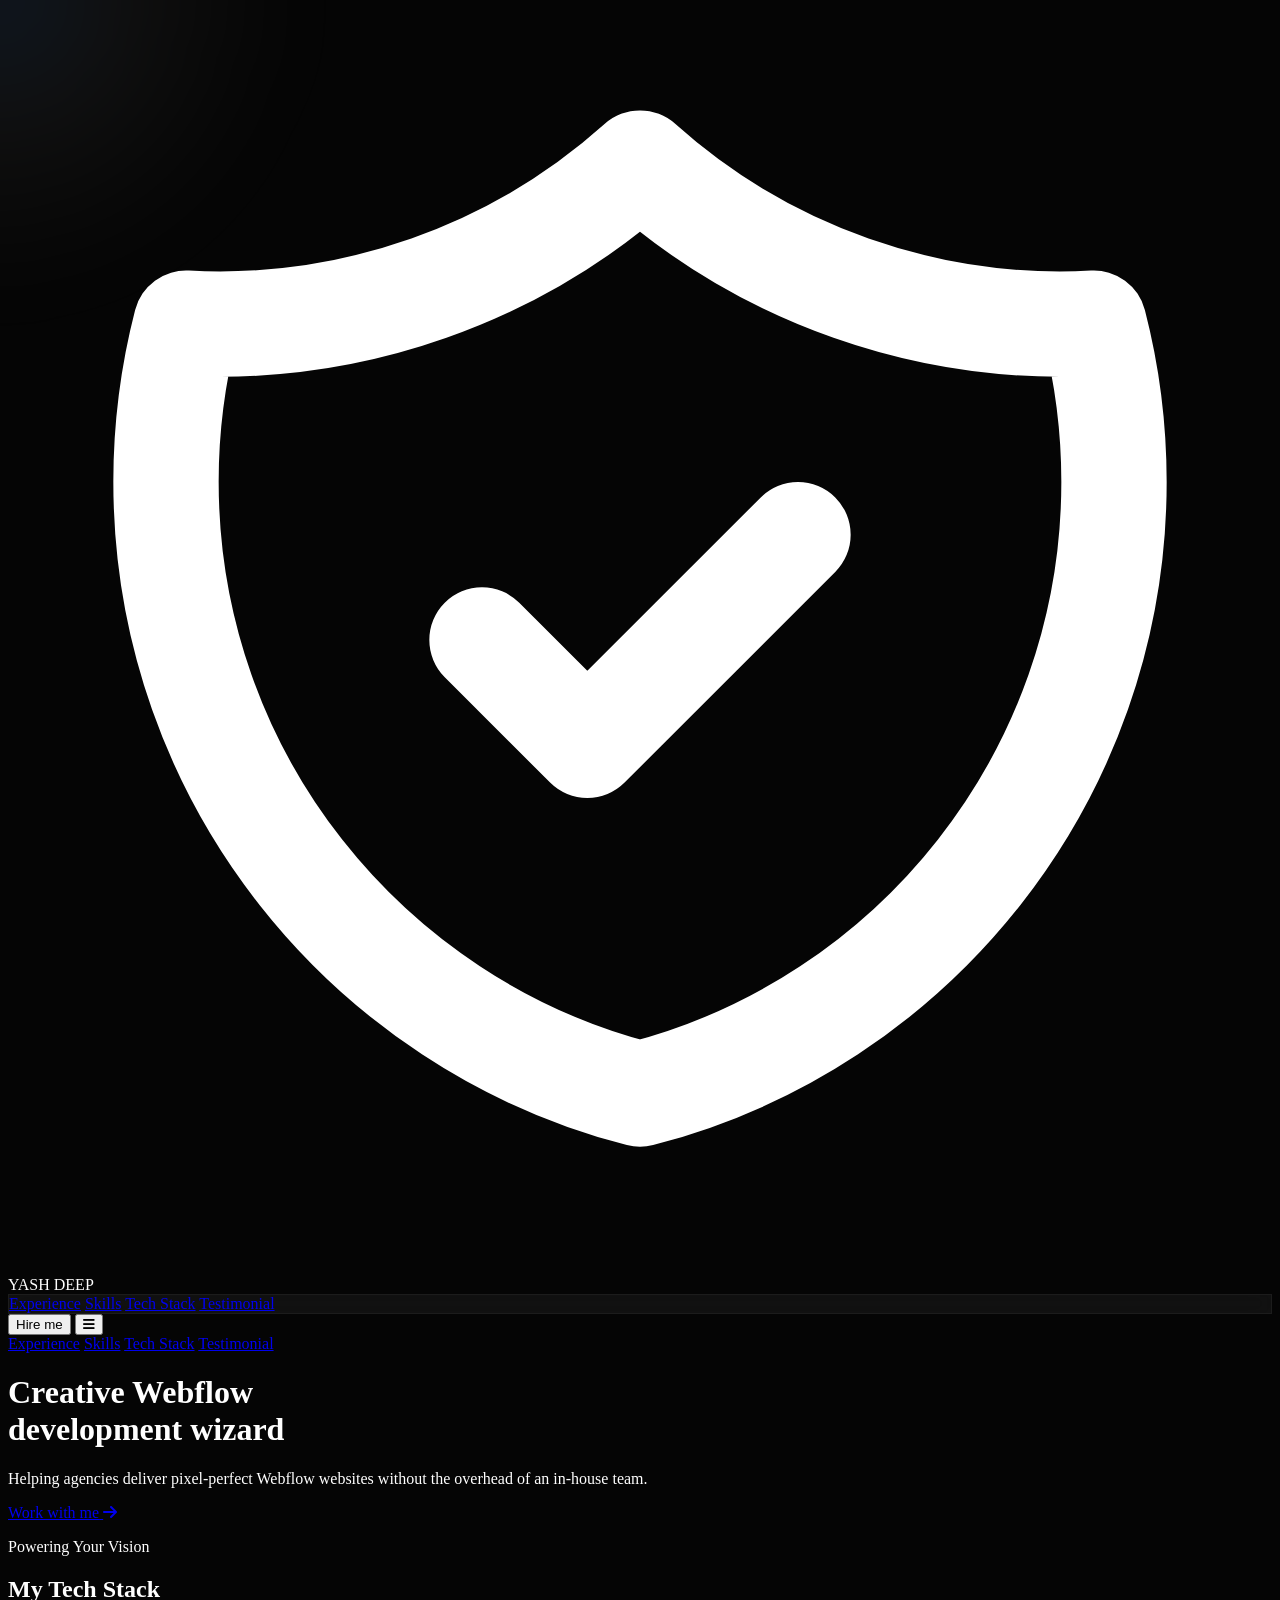
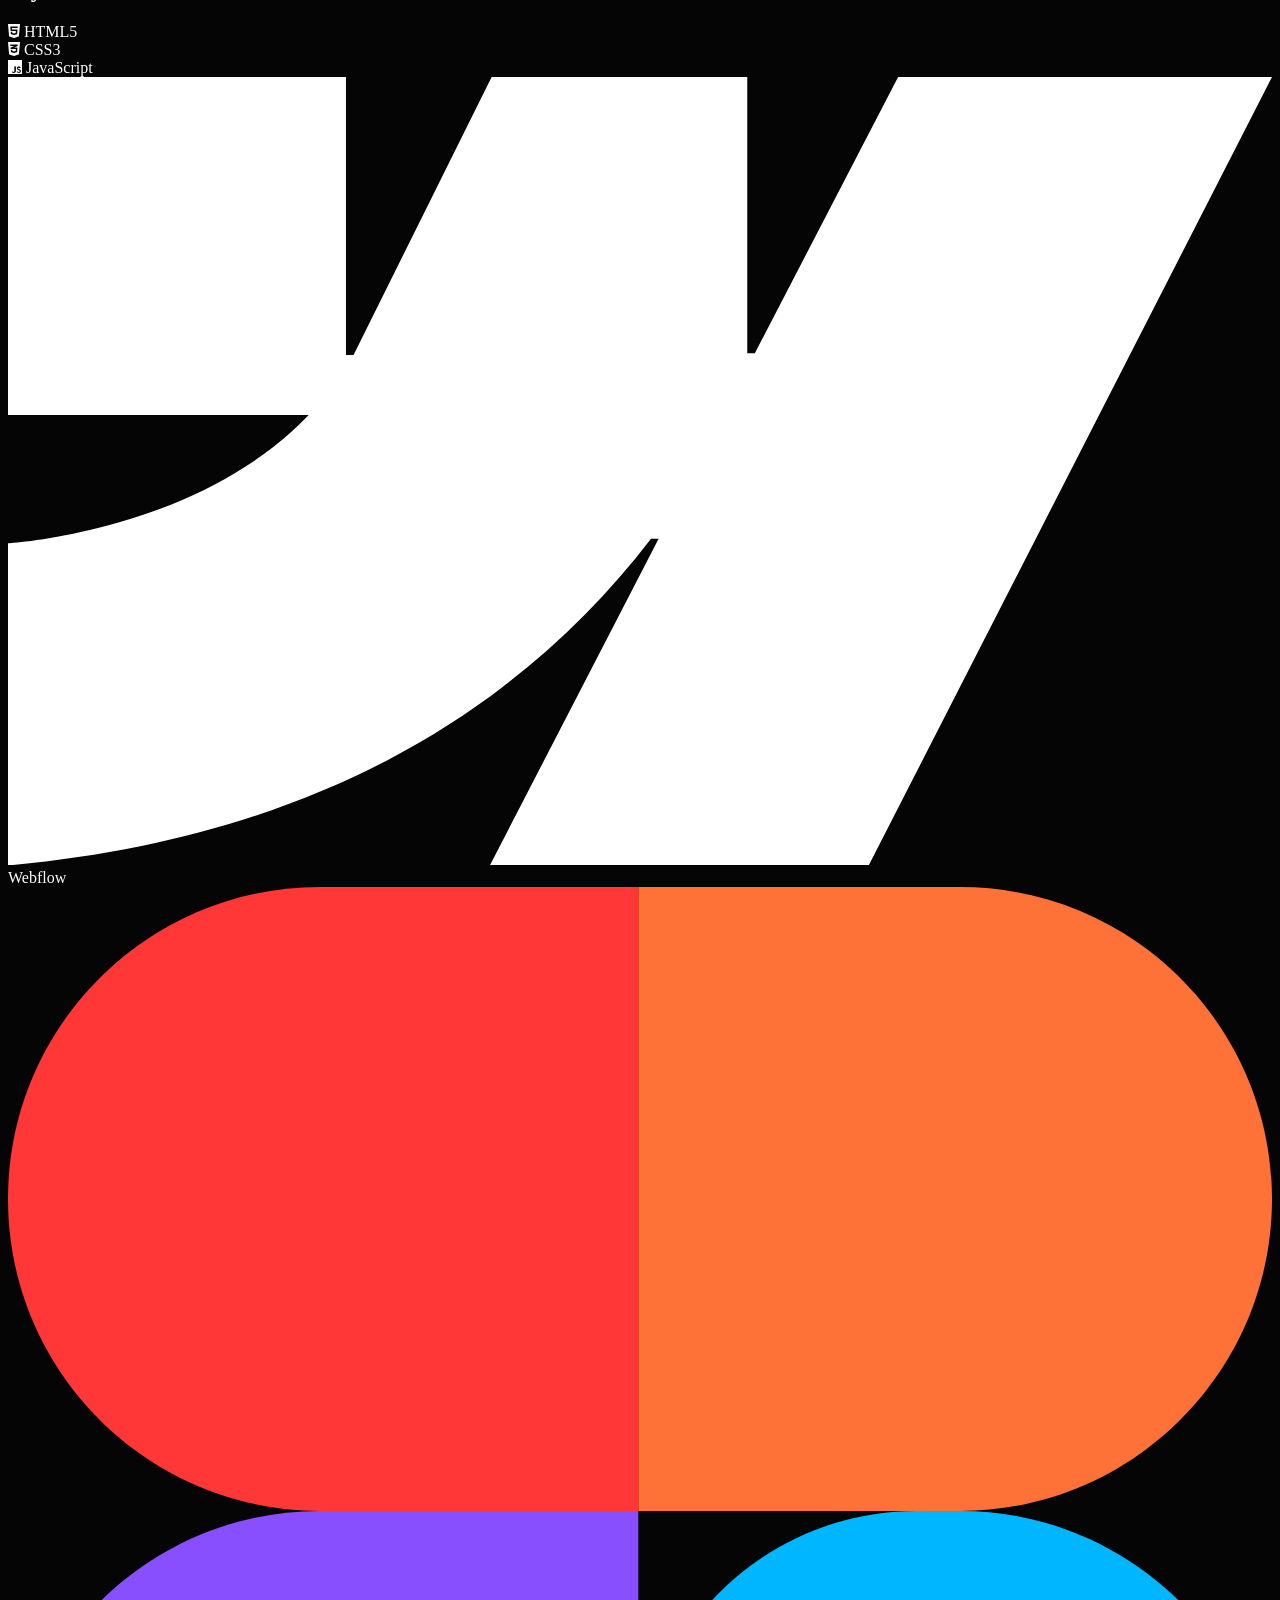
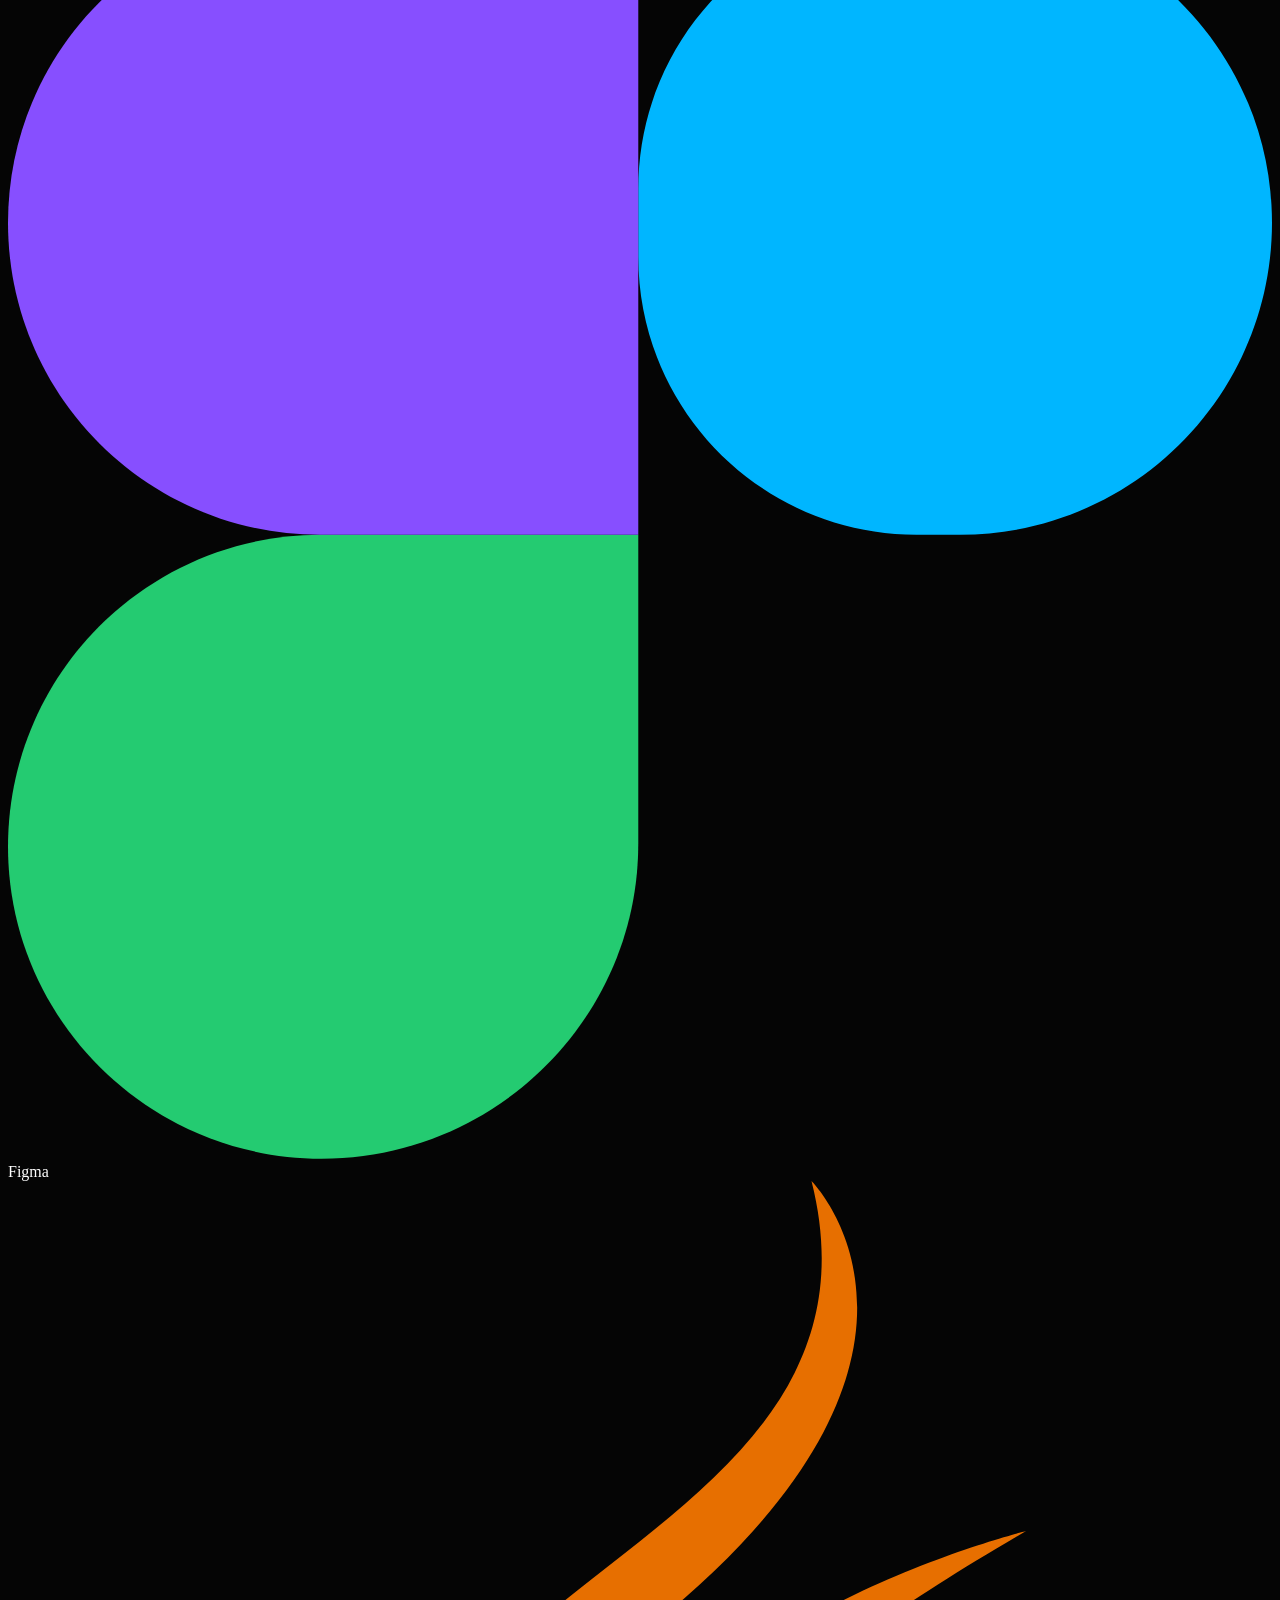
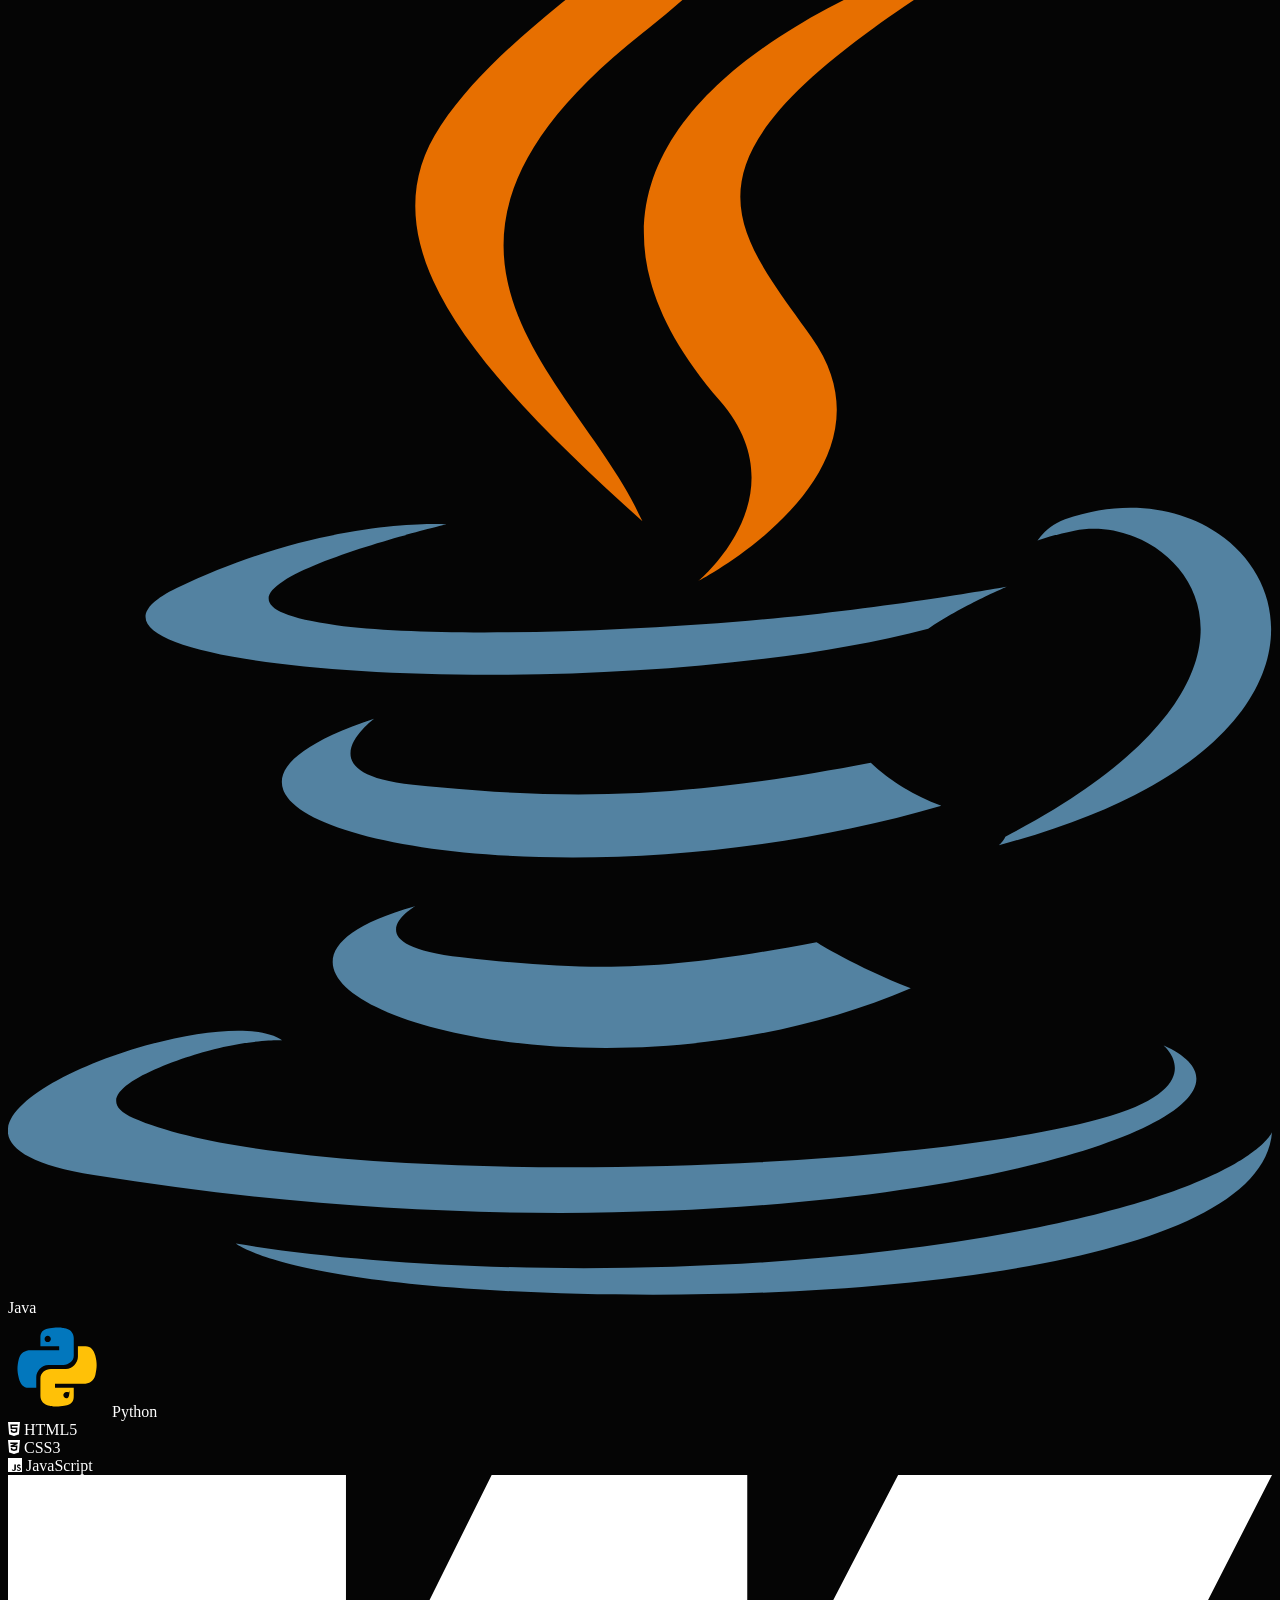
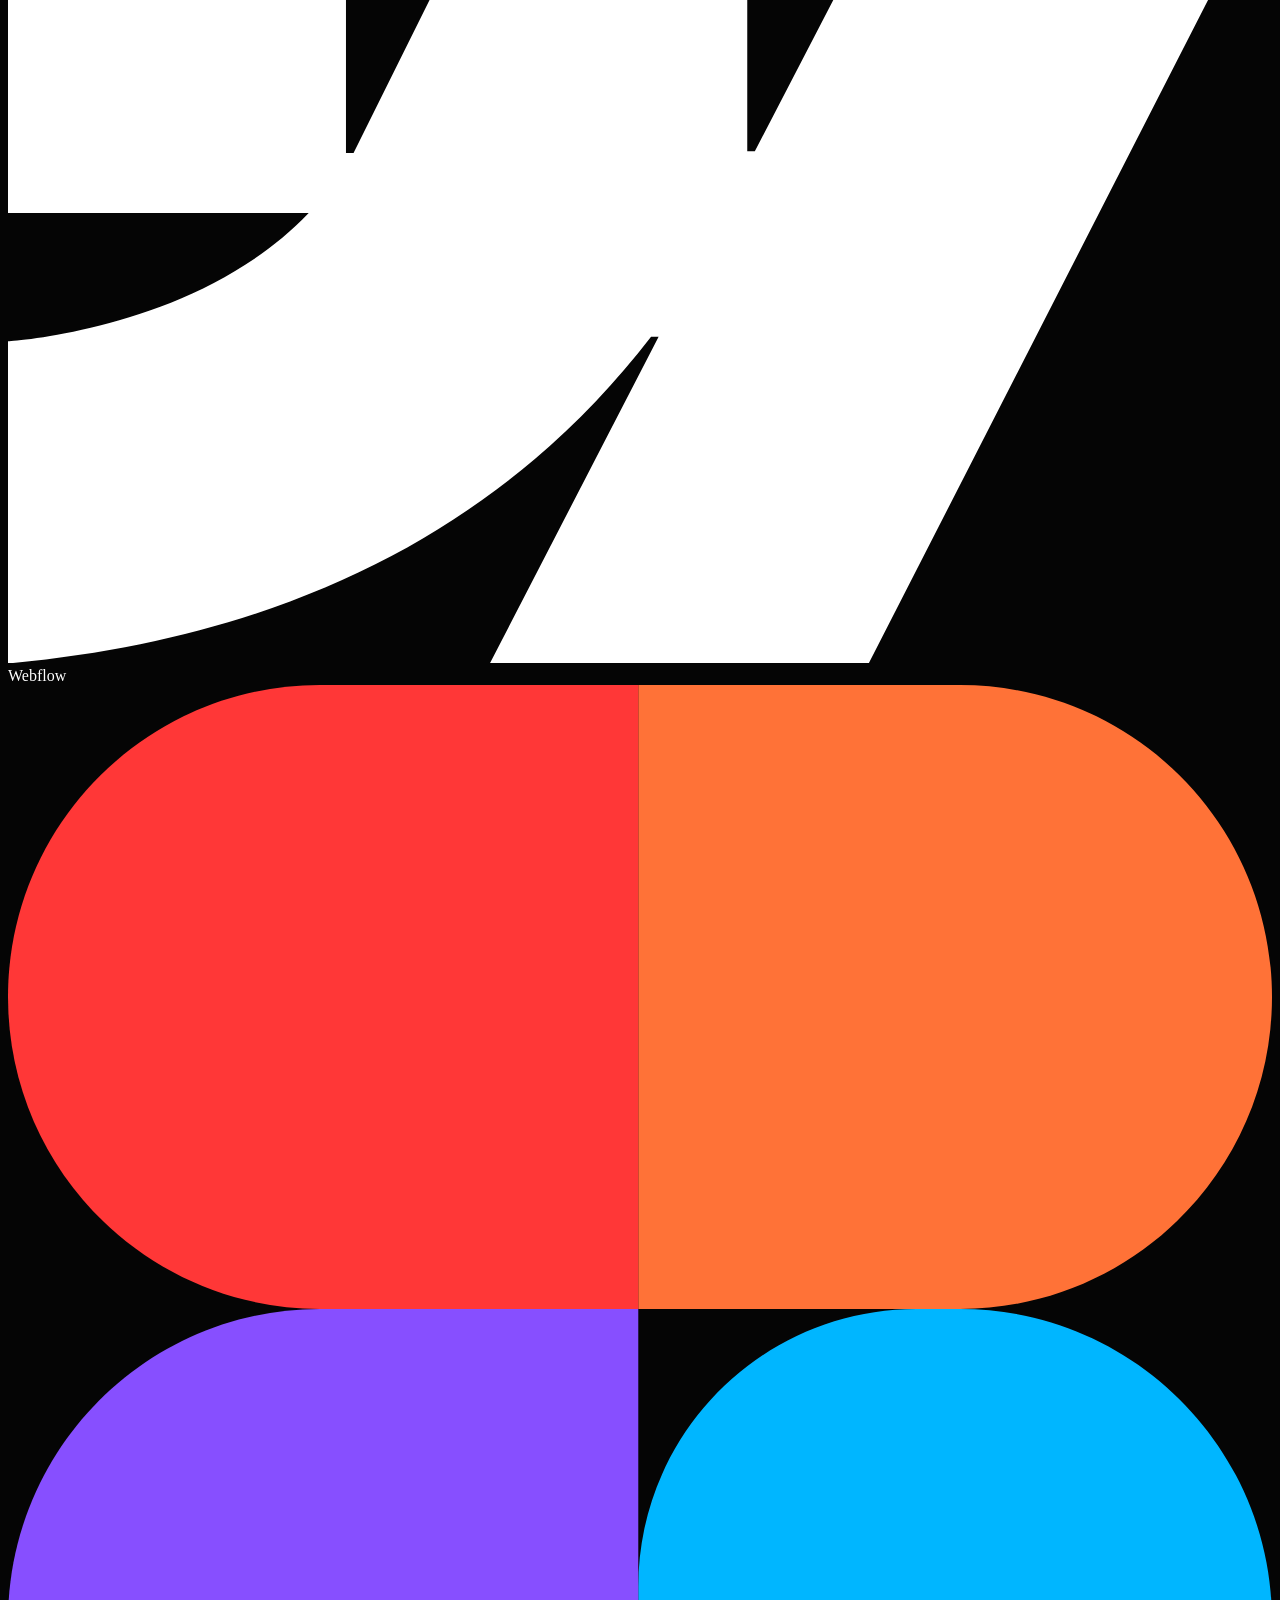
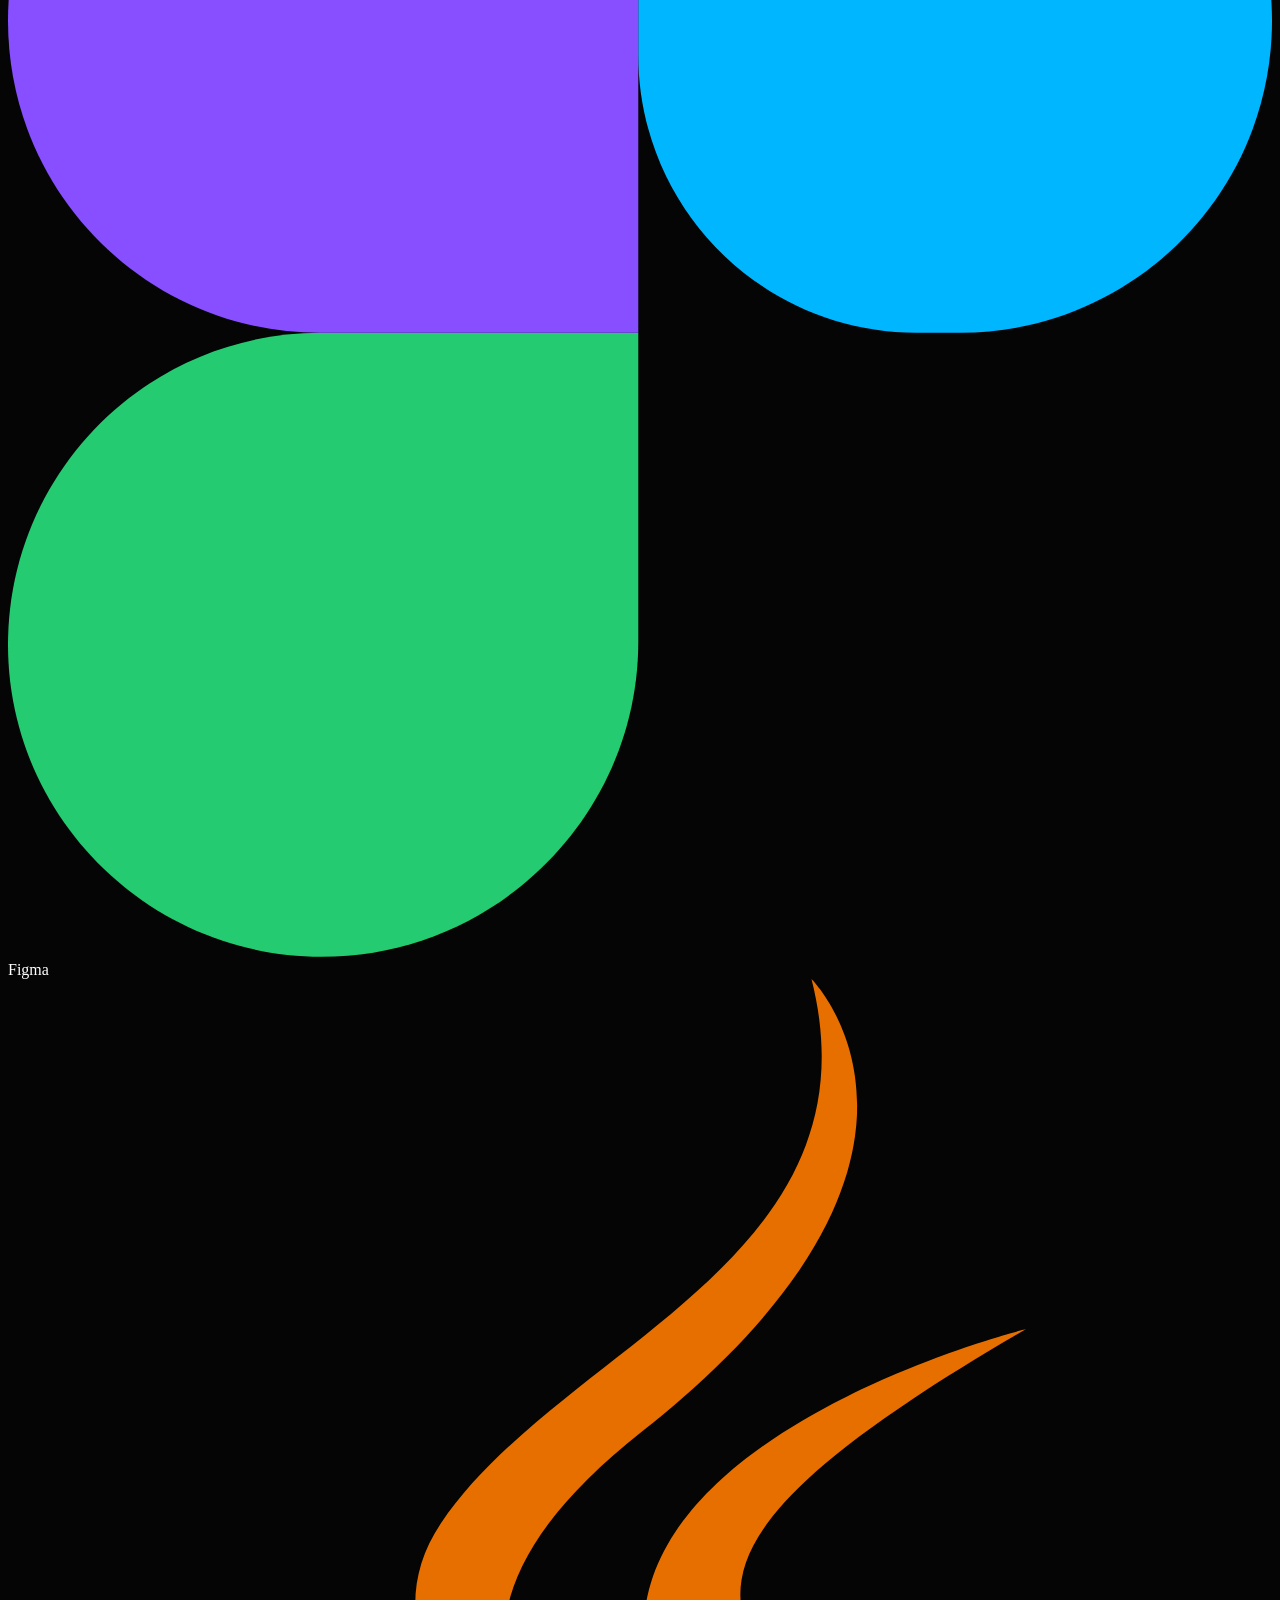
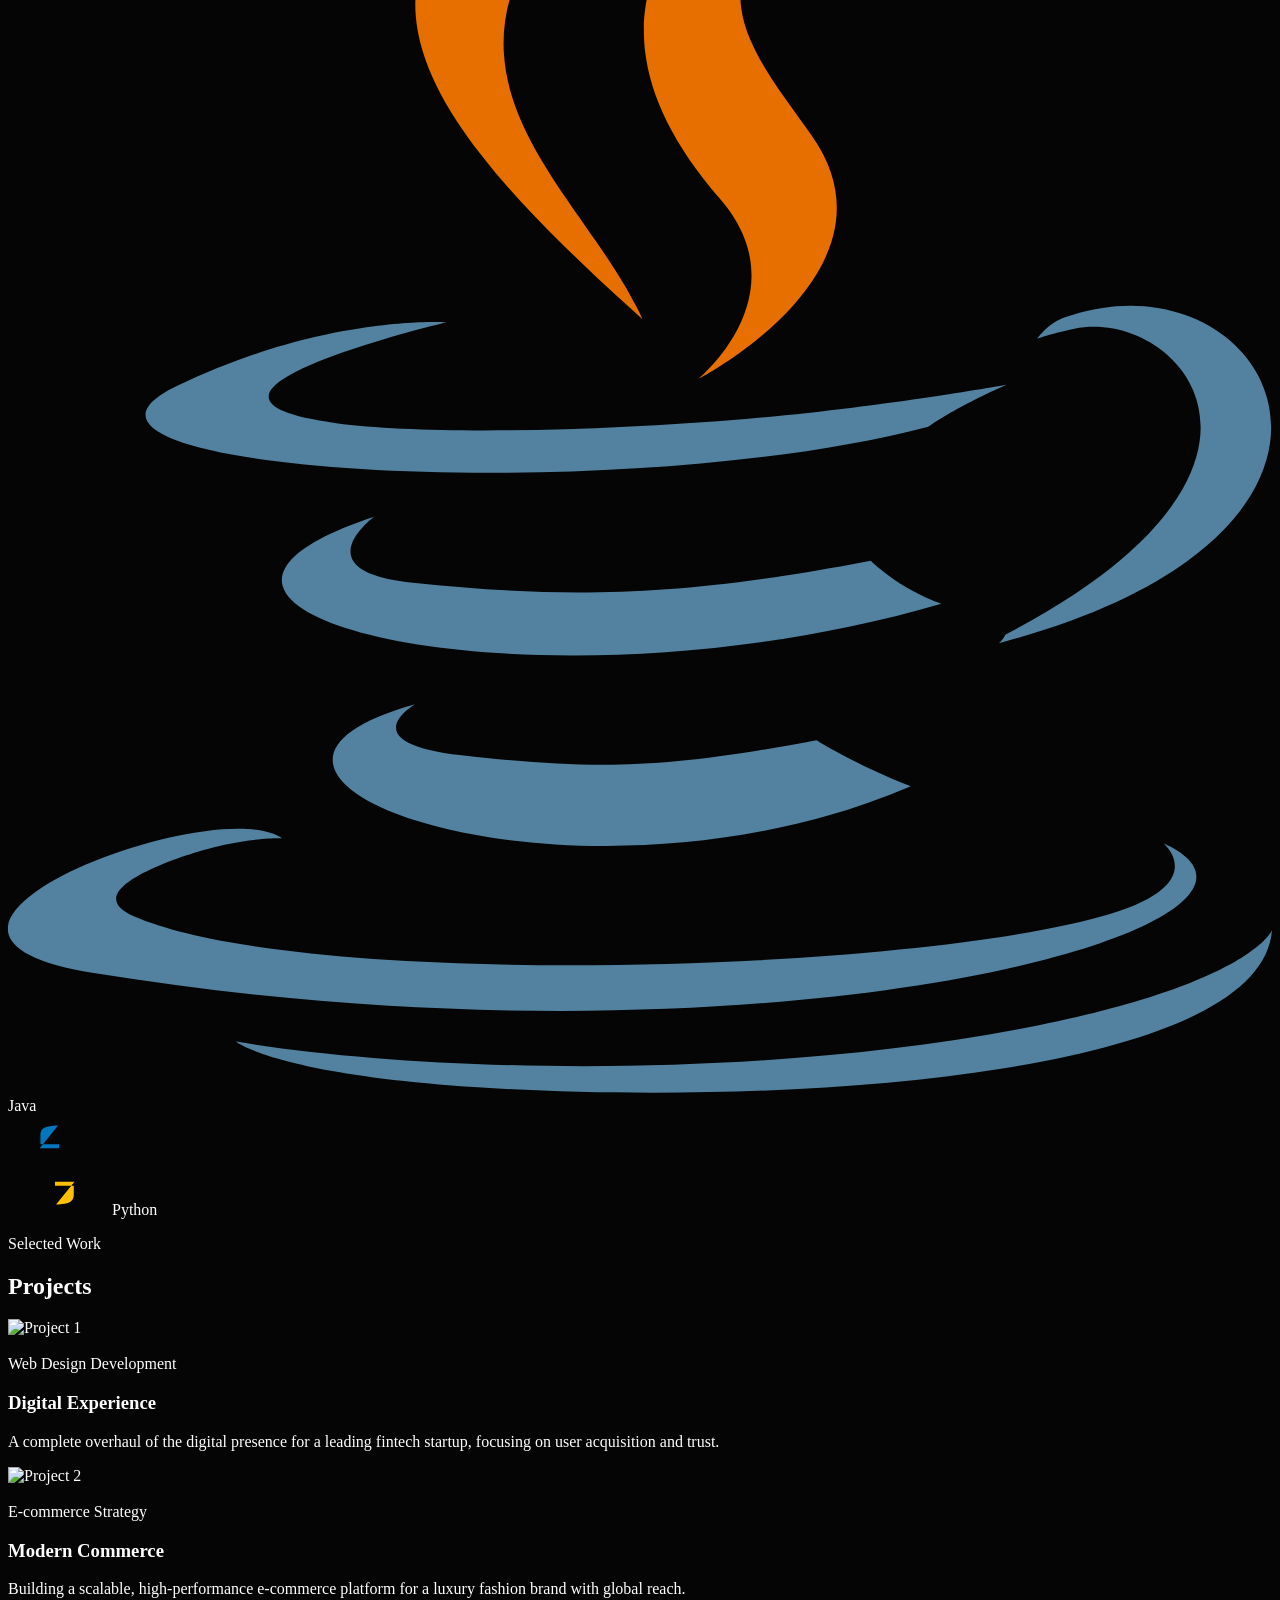
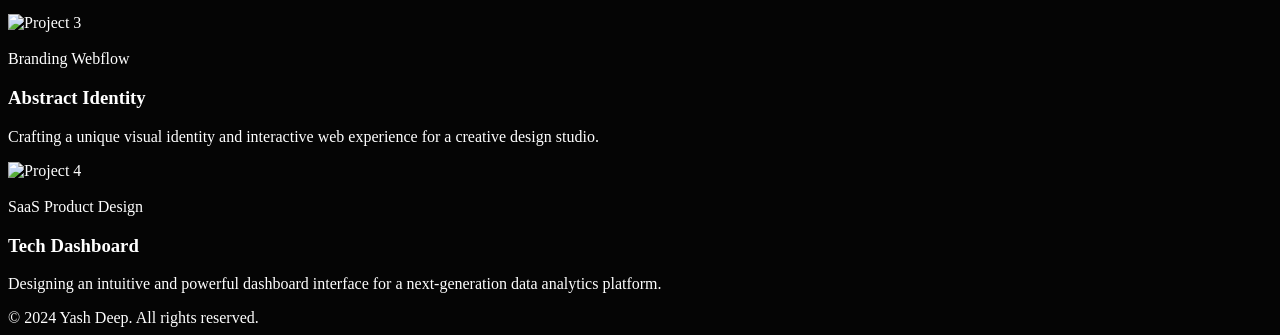
==== index2.html @ 282e8dea "styling" ====
<!DOCTYPE html>
<html lang="en">
<head>
    <meta charset="UTF-8">
    <meta name="viewport" content="width=device-width, initial-scale=1.0">
    <title>YASH DEEP - Portfolio</title>
    
    <!-- Google Fonts: Inter -->
    <link rel="preconnect" href="https://fonts.googleapis.com">
    <link rel="preconnect" href="https://fonts.gstatic.com" crossorigin>
    <link href="https://fonts.googleapis.com/css2?family=Inter:wght@300;400;500;600;700;800&display=swap" rel="stylesheet">
    
    <!-- Font Awesome for Icons -->
    <link rel="stylesheet" href="https://cdnjs.cloudflare.com/ajax/libs/font-awesome/6.4.0/css/all.min.css">

    <!-- Tailwind CSS -->
    <script src="https://cdn.tailwindcss.com"></script>

    <!-- Custom Config for specific colors -->
    <script>
        tailwind.config = {
            theme: {
                extend: {
                    fontFamily: {
                        sans: ['Inter', 'sans-serif'],
                    },
                    colors: {
                        bg: '#050505',
                        surface: '#111111', 
                        surfaceHover: '#1a1a1a',
                        accent: '#3e8bf3', 
                        textMain: '#ffffff',
                        textMuted: '#9ca3af',
                    },
                    animation: {
                        'fade-in-up': 'fadeInUp 0.8s ease-out forwards',
                        'spin-slow': 'spin 3s linear infinite',
                        'clock-spin': 'spin 10s linear infinite',
                        'scroll': 'scroll 20s linear infinite',
                    },
                    keyframes: {
                        fadeInUp: {
                            '0%': { opacity: '0', transform: 'translateY(20px)' },
                            '100%': { opacity: '1', transform: 'translateY(0)' },
                        },
                        scroll: {
                            '0%': { transform: 'translateX(0)' },
                            '100%': { transform: 'translateX(-50%)' },
                        }
                    }
                }
            }
        }
    </script>

    <style>
        body {
            background-color: #050505;
            color: white;
            overflow-x: hidden;
        }
        
        .nav-pill {
            background-color: rgba(20, 20, 20, 0.8);
            backdrop-filter: blur(10px);
            border: 1px solid rgba(255, 255, 255, 0.05);
        }

        #cursor-glow {
            position: fixed;
            top: 0;
            left: 0;
            width: 600px;
            height: 600px;
            background: radial-gradient(circle, rgba(62, 139, 243, 0.15) 0%, rgba(255, 255, 255, 0.05) 25%, rgba(0, 0, 0, 0) 70%);
            border-radius: 50%;
            pointer-events: none;
            transform: translate(-50%, -50%);
            z-index: 0;
            filter: blur(50px);
            transition: transform 0.1s ease-out;
            will-change: transform, top, left;
        }

        .text-gradient {
            background: linear-gradient(to right, #ffffff, #9ca3af);
            -webkit-background-clip: text;
            -webkit-text-fill-color: transparent;
        }
    </style>
</head>
<body class="antialiased min-h-screen flex flex-col relative">

    <!-- The Glow Element -->
    <div id="cursor-glow"></div>

    <!-- Navbar -->
    <nav class="w-full fixed top-0 z-50 pt-6 px-4 sm:px-8">
        <div class="max-w-7xl mx-auto flex items-center justify-between">
            
            <!-- Logo Section -->
            <div class="flex items-center gap-3">
                <div class="w-10 h-10 rounded-full bg-surface border border-white/10 flex items-center justify-center">
                    <svg class="w-5 h-5 text-white" fill="none" stroke="currentColor" viewBox="0 0 24 24">
                        <path stroke-linecap="round" stroke-linejoin="round" stroke-width="2" d="M9 12l2 2 4-4m5.618-4.016A11.955 11.955 0 0112 2.944a11.955 11.955 0 01-8.618 3.04A12.02 12.02 0 003 9c0 5.591 3.824 10.29 9 11.622 5.176-1.332 9-6.03 9-11.622 0-1.042-.133-2.052-.382-3.016z" />
                    </svg>
                </div>
                
                <div class="flex flex-col justify-center">
                    <span class="font-semibold text-lg leading-tight">YASH DEEP</span>
                </div>
            </div>

            <!-- Navigation Links (Desktop) -->
            <div class="hidden md:flex items-center gap-1 nav-pill rounded-full px-2 py-1.5">
                <a href="#" class="px-5 py-2 text-sm text-textMuted hover:text-white hover:bg-white/5 rounded-full transition-colors">Experience</a>
                <a href="#skills" class="px-5 py-2 text-sm text-textMuted hover:text-white hover:bg-white/5 rounded-full transition-colors">Skills</a>
                <a href="#tech-stack" class="px-5 py-2 text-sm text-textMuted hover:text-white hover:bg-white/5 rounded-full transition-colors">Tech Stack</a>
                <a href="#" class="px-5 py-2 text-sm text-textMuted hover:text-white hover:bg-white/5 rounded-full transition-colors">Testimonial</a>
            </div>

            <!-- Hire Me Button -->
            <div class="flex items-center gap-4">
                <button class="flex items-center gap-2 bg-surface hover:bg-surfaceHover border border-white/10 px-5 py-2.5 rounded-lg transition-all text-sm font-medium">
                    <span class="w-2 h-2 rounded-full bg-green-500 animate-pulse"></span>
                    Hire me
                </button>
                
                <!-- Mobile Menu Button -->
                <button class="md:hidden text-white text-xl p-2" onclick="toggleMenu()">
                    <i class="fa-solid fa-bars"></i>
                </button>
            </div>
        </div>

        <!-- Mobile Menu (Hidden by default) -->
        <div id="mobile-menu" class="hidden absolute top-20 left-4 right-4 bg-surface border border-white/10 rounded-xl p-4 md:hidden flex-col gap-2 shadow-2xl">
            <a href="#" class="block px-4 py-3 rounded-lg hover:bg-white/5 text-textMuted hover:text-white">Experience</a>
            <a href="#skills" class="block px-4 py-3 rounded-lg hover:bg-white/5 text-textMuted hover:text-white">Skills</a>
            <a href="#tech-stack" class="block px-4 py-3 rounded-lg hover:bg-white/5 text-textMuted hover:text-white">Tech Stack</a>
            <a href="#" class="block px-4 py-3 rounded-lg hover:bg-white/5 text-textMuted hover:text-white">Testimonial</a>
        </div>
    </nav>

    <!-- Main Hero Content -->
    <main class="w-full flex flex-col items-center justify-center px-4 text-center mt-32 sm:mt-40 relative z-10 min-h-[80vh]">
        
        <!-- Background Orbs (Static) -->
        <div class="absolute top-1/4 left-1/4 w-64 h-64 bg-blue-500/5 rounded-full blur-[100px] pointer-events-none -z-10"></div>
        <div class="absolute bottom-1/4 right-1/4 w-64 h-64 bg-purple-500/5 rounded-full blur-[100px] pointer-events-none -z-10"></div>

        <div class="max-w-4xl mx-auto z-10 space-y-8 animate-fade-in-up">
            
            <!-- Headline -->
            <h1 class="text-5xl sm:text-6xl md:text-7xl font-semibold tracking-tight leading-[1.1]">
                Creative <span class="text-white">Webflow</span><br>
                <span class="text-white">development wizard</span>
            </h1>

            <!-- Subheadline -->
            <p class="text-textMuted text-lg sm:text-xl max-w-2xl mx-auto leading-relaxed">
                Helping agencies deliver pixel-perfect Webflow websites without the overhead of an in-house team.
            </p>

            <!-- Buttons Group -->
            <div class="flex flex-col sm:flex-row items-center justify-center gap-4 pt-4">
                
                <!-- Primary CTA -->
                <a href="#" class="group relative inline-flex items-center gap-2 bg-surface hover:bg-surfaceHover border border-white/10 text-white px-8 py-4 rounded-lg transition-all w-full sm:w-auto justify-center">
                    <span class="font-medium">Work with me</span>
                    <i class="fa-solid fa-arrow-right transform group-hover:translate-x-1 transition-transform"></i>
                </a>

            </div>

        </div>
    </main>

    <!-- TECH STACK SECTION (Moved Here) -->
    <section id="tech-stack" class="w-full py-24 relative z-10 overflow-hidden">
        <div class="max-w-6xl mx-auto text-center space-y-12 mb-12">
            
            <!-- Section Header -->
            <div class="space-y-4 px-4">
                <p class="text-sm text-textMuted font-medium uppercase tracking-wider">Powering Your Vision</p>
                <h2 class="text-3xl md:text-4xl font-semibold text-white">
                    My Tech Stack
                </h2>
            </div>
        </div>

        <!-- Horizontal Infinite Scroll Container -->
        <div class="flex w-max animate-scroll group hover:[animation-play-state:paused]">
            
            <!-- ORIGINAL SET OF ICONS -->
            <div class="flex gap-8 md:gap-12 px-4 md:px-6">
                
                <!-- HTML5 -->
                <div class="group/item flex flex-col items-center gap-4 p-6 rounded-2xl bg-surface/30 border border-white/5 hover:border-white/10 transition-all hover:-translate-y-1 duration-300 w-32 md:w-40">
                    <i class="fa-brands fa-html5 text-5xl text-gray-400 group-hover/item:text-[#E34F26] transition-colors duration-300"></i>
                    <span class="text-sm font-medium text-textMuted group-hover/item:text-white transition-colors">HTML5</span>
                </div>

                <!-- CSS3 -->
                <div class="group/item flex flex-col items-center gap-4 p-6 rounded-2xl bg-surface/30 border border-white/5 hover:border-white/10 transition-all hover:-translate-y-1 duration-300 w-32 md:w-40">
                    <i class="fa-brands fa-css3-alt text-5xl text-gray-400 group-hover/item:text-[#1572B6] transition-colors duration-300"></i>
                    <span class="text-sm font-medium text-textMuted group-hover/item:text-white transition-colors">CSS3</span>
                </div>

                <!-- JavaScript -->
                <div class="group/item flex flex-col items-center gap-4 p-6 rounded-2xl bg-surface/30 border border-white/5 hover:border-white/10 transition-all hover:-translate-y-1 duration-300 w-32 md:w-40">
                    <i class="fa-brands fa-js text-5xl text-gray-400 group-hover/item:text-[#F7DF1E] transition-colors duration-300"></i>
                    <span class="text-sm font-medium text-textMuted group-hover/item:text-white transition-colors">JavaScript</span>
                </div>

                <!-- Webflow (User SVG) -->
                <div class="group/item flex flex-col items-center gap-4 p-6 rounded-2xl bg-surface/30 border border-white/5 hover:border-white/10 transition-all hover:-translate-y-1 duration-300 w-32 md:w-40">
                    <svg class="w-12 h-12 text-gray-400 group-hover/item:text-[#146EF5] transition-colors duration-300" xmlns="http://www.w3.org/2000/svg" shape-rendering="geometricPrecision" text-rendering="geometricPrecision" image-rendering="optimizeQuality" fill-rule="evenodd" clip-rule="evenodd" viewBox="0 0 512 319.382" fill="currentColor">
                        <path fill="currentColor" d="M512 0L348.627 319.382H195.172l68.375-132.364h-3.071C204.072 260.235 119.911 308.437 0 319.382V188.849s76.71-4.533 121.808-51.945H0V.007h136.897v112.594l3.071-.013L195.91.007h103.535V111.89l3.071-.006L360.557 0H512z"/>
                    </svg>
                    <span class="text-sm font-medium text-textMuted group-hover/item:text-white transition-colors">Webflow</span>
                </div>

                <!-- Figma (User SVG) -->
                <div class="group/item flex flex-col items-center gap-4 p-6 rounded-2xl bg-surface/30 border border-white/5 hover:border-white/10 transition-all hover:-translate-y-1 duration-300 w-32 md:w-40">
                    <svg class="w-12 h-12 grayscale opacity-60 group-hover/item:grayscale-0 group-hover/item:opacity-100 transition-all duration-300" xmlns="http://www.w3.org/2000/svg" shape-rendering="geometricPrecision" text-rendering="geometricPrecision" image-rendering="optimizeQuality" fill-rule="evenodd" clip-rule="evenodd" viewBox="0 0 346 512.36"><g fill-rule="nonzero"><path fill="#00B6FF" d="M172.53 246.9c0-42.04 34.09-76.11 76.12-76.11h11.01c.3.01.63-.01.94-.01 47.16 0 85.4 38.25 85.4 85.4 0 47.15-38.24 85.39-85.4 85.39-.31 0-.64-.01-.95-.01l-11 .01c-42.03 0-76.12-34.09-76.12-76.12V246.9z"/><path fill="#24CB71" d="M0 426.98c0-47.16 38.24-85.41 85.4-85.41l87.13.01v84.52c0 47.65-39.06 86.26-86.71 86.26C38.67 512.36 0 474.13 0 426.98z"/><path fill="#FF7237" d="M172.53.01v170.78h87.13c.3-.01.63.01.94.01 47.16 0 85.4-38.25 85.4-85.4C346 38.24 307.76 0 260.6 0c-.31 0-.64.01-.95.01h-87.12z"/><path fill="#FF3737" d="M0 85.39c0 47.16 38.24 85.4 85.4 85.4h87.13V.01H85.39C38.24.01 0 38.24 0 85.39z"/><path fill="#874FFF" d="M0 256.18c0 47.16 38.24 85.4 85.4 85.4h87.13V170.8H85.39C38.24 170.8 0 209.03 0 256.18z"/></g></svg>
                    <span class="text-sm font-medium text-textMuted group-hover/item:text-white transition-colors">Figma</span>
                </div>

                <!-- Java (User SVG) -->
                <div class="group/item flex flex-col items-center gap-4 p-6 rounded-2xl bg-surface/30 border border-white/5 hover:border-white/10 transition-all hover:-translate-y-1 duration-300 w-32 md:w-40">
                    <svg class="w-12 h-12 grayscale opacity-60 group-hover/item:grayscale-0 group-hover/item:opacity-100 transition-all duration-300" version="1.1" id="Layer_1" xmlns="http://www.w3.org/2000/svg" xmlns:xlink="http://www.w3.org/1999/xlink" x="0px" y="0px" viewBox="0 0 90.63 122.88" style="enable-background:new 0 0 90.63 122.88" xml:space="preserve"><g><path fill="#5382A1" fill-rule="evenodd" clip-rule="evenodd" d="M29.19,95.03c0,0-4.7,2.73,3.34,3.65c9.74,1.11,14.71,0.95,25.44-1.08c0,0,2.82,1.77,6.76,3.3 C40.68,111.22,10.29,100.31,29.19,95.03L29.19,95.03z"/><path fill="#5382A1" fill-rule="evenodd" clip-rule="evenodd" d="M26.25,81.58c0,0-5.27,3.9,2.78,4.73c10.4,1.07,18.62,1.16,32.83-1.58c0,0,1.97,1.99,5.06,3.08 C37.83,96.32,5.43,88.48,26.25,81.58L26.25,81.58z"/><path fill="#E76F00" fill-rule="evenodd" clip-rule="evenodd" d="M51.03,58.76c5.93,6.82-1.56,12.96-1.56,12.96s15.05-7.77,8.14-17.5C51.15,45.15,46.2,40.64,73,25.1 C73,25.1,30.94,35.6,51.03,58.76L51.03,58.76z"/><path fill="#5382A1" fill-rule="evenodd" clip-rule="evenodd" d="M82.84,104.98c0,0,3.47,2.86-3.83,5.08c-13.88,4.21-57.79,5.48-69.99,0.17c-4.38-1.91,3.84-4.55,6.42-5.11 c2.7-0.59,4.24-0.48,4.24-0.48c-4.88-3.43-31.52,6.74-13.53,9.66C55.2,122.25,95.56,110.72,82.84,104.98L82.84,104.98z"/><path fill="#5382A1" fill-rule="evenodd" clip-rule="evenodd" d="M31.45,67.64c0,0-22.33,5.3-7.91,7.23c6.09,0.82,18.23,0.63,29.54-0.32c9.24-0.78,18.52-2.44,18.52-2.44 s-3.26,1.4-5.62,3.01c-22.68,5.96-66.49,3.19-53.88-2.91C22.77,67.05,31.45,67.64,31.45,67.64L31.45,67.64z"/><path fill="#5382A1" fill-rule="evenodd" clip-rule="evenodd" d="M71.51,90.03c23.05-11.98,12.39-23.49,4.95-21.94c-1.82,0.38-2.64,0.71-2.64,0.71s0.68-1.06,1.97-1.52 c14.72-5.17,26.04,15.26-4.75,23.36C71.05,90.64,71.4,90.32,71.51,90.03L71.51,90.03z"/><path fill="#E76F00" fill-rule="evenodd" clip-rule="evenodd" d="M57.61,0c0,0,12.77,12.77-12.11,32.41c-19.95,15.75-4.55,24.74-0.01,35C33.85,56.91,25.3,47.66,31.03,39.05 C39.45,26.41,62.76,20.29,57.61,0L57.61,0z"/><path fill="#5382A1" fill-rule="evenodd" clip-rule="evenodd" d="M33.71,122.49c22.13,1.42,56.11-0.79,56.92-11.26c0,0-1.55,3.97-18.29,7.12c-18.89,3.55-42.18,3.14-56,0.86 C16.34,119.22,19.17,121.56,33.71,122.49L33.71,122.49z"/></g></svg>
                    <span class="text-sm font-medium text-textMuted group-hover/item:text-white transition-colors">Java</span>
                </div>

                <!-- Python (User SVG) -->
                <div class="group/item flex flex-col items-center gap-4 p-6 rounded-2xl bg-surface/30 border border-white/5 hover:border-white/10 transition-all hover:-translate-y-1 duration-300 w-32 md:w-40">
                    <svg class="w-12 h-12 grayscale opacity-60 group-hover/item:grayscale-0 group-hover/item:opacity-100 transition-all duration-300" xmlns="http://www.w3.org/2000/svg" x="0px" y="0px" width="100" height="100" viewBox="0 0 48 48">
                        <path fill="#0277BD" d="M24.047,5c-1.555,0.005-2.633,0.142-3.936,0.367c-3.848,0.67-4.549,2.077-4.549,4.67V14h9v2H15.22h-4.35c-2.636,0-4.943,1.242-5.674,4.219c-0.826,3.417-0.863,5.557,0,9.125C5.851,32.005,7.294,34,9.931,34h3.632v-5.104c0-2.966,2.686-5.896,5.764-5.896h7.236c2.523,0,5-1.862,5-4.377v-8.586c0-2.439-1.759-4.263-4.218-4.672C27.406,5.359,25.589,4.994,24.047,5z M19.063,9c0.821,0,1.5,0.677,1.5,1.502c0,0.833-0.679,1.498-1.5,1.498c-0.837,0-1.5-0.664-1.5-1.498C17.563,9.68,18.226,9,19.063,9z"></path><path fill="#FFC107" d="M23.078,43c1.555-0.005,2.633-0.142,3.936-0.367c3.848-0.67,4.549-2.077,4.549-4.67V34h-9v-2h9.343h4.35c2.636,0,4.943-1.242,5.674-4.219c0.826-3.417,0.863-5.557,0-9.125C41.274,15.995,39.831,14,37.194,14h-3.632v5.104c0,2.966-2.686,5.896-5.764,5.896h-7.236c-2.523,0-5,1.862-5,4.377v8.586c0,2.439,1.759,4.263,4.218,4.672C19.719,42.641,21.536,43.006,23.078,43z M28.063,39c-0.821,0-1.5-0.677-1.5-1.502c0-0.833,0.679-1.498,1.5-1.498c0.837,0,1.5,0.664,1.5-1.498C29.563,38.32,28.899,39,28.063,39z"></path>
                    </svg>
                    <span class="text-sm font-medium text-textMuted group-hover/item:text-white transition-colors">Python</span>
                </div>

            </div>

            <!-- DUPLICATE SET (For Infinite Loop Effect) -->
            <div class="flex gap-8 md:gap-12 px-4 md:px-6">
                
                <!-- HTML5 -->
                <div class="group/item flex flex-col items-center gap-4 p-6 rounded-2xl bg-surface/30 border border-white/5 hover:border-white/10 transition-all hover:-translate-y-1 duration-300 w-32 md:w-40">
                    <i class="fa-brands fa-html5 text-5xl text-gray-400 group-hover/item:text-[#E34F26] transition-colors duration-300"></i>
                    <span class="text-sm font-medium text-textMuted group-hover/item:text-white transition-colors">HTML5</span>
                </div>

                <!-- CSS3 -->
                <div class="group/item flex flex-col items-center gap-4 p-6 rounded-2xl bg-surface/30 border border-white/5 hover:border-white/10 transition-all hover:-translate-y-1 duration-300 w-32 md:w-40">
                    <i class="fa-brands fa-css3-alt text-5xl text-gray-400 group-hover/item:text-[#1572B6] transition-colors duration-300"></i>
                    <span class="text-sm font-medium text-textMuted group-hover/item:text-white transition-colors">CSS3</span>
                </div>

                <!-- JavaScript -->
                <div class="group/item flex flex-col items-center gap-4 p-6 rounded-2xl bg-surface/30 border border-white/5 hover:border-white/10 transition-all hover:-translate-y-1 duration-300 w-32 md:w-40">
                    <i class="fa-brands fa-js text-5xl text-gray-400 group-hover/item:text-[#F7DF1E] transition-colors duration-300"></i>
                    <span class="text-sm font-medium text-textMuted group-hover/item:text-white transition-colors">JavaScript</span>
                </div>

                <!-- Webflow (User SVG) -->
                <div class="group/item flex flex-col items-center gap-4 p-6 rounded-2xl bg-surface/30 border border-white/5 hover:border-white/10 transition-all hover:-translate-y-1 duration-300 w-32 md:w-40">
                    <svg class="w-12 h-12 text-gray-400 group-hover/item:text-[#146EF5] transition-colors duration-300" xmlns="http://www.w3.org/2000/svg" shape-rendering="geometricPrecision" text-rendering="geometricPrecision" image-rendering="optimizeQuality" fill-rule="evenodd" clip-rule="evenodd" viewBox="0 0 512 319.382" fill="currentColor">
                        <path fill="currentColor" d="M512 0L348.627 319.382H195.172l68.375-132.364h-3.071C204.072 260.235 119.911 308.437 0 319.382V188.849s76.71-4.533 121.808-51.945H0V.007h136.897v112.594l3.071-.013L195.91.007h103.535V111.89l3.071-.006L360.557 0H512z"/>
                    </svg>
                    <span class="text-sm font-medium text-textMuted group-hover/item:text-white transition-colors">Webflow</span>
                </div>

                <!-- Figma (User SVG) -->
                <div class="group/item flex flex-col items-center gap-4 p-6 rounded-2xl bg-surface/30 border border-white/5 hover:border-white/10 transition-all hover:-translate-y-1 duration-300 w-32 md:w-40">
                    <svg class="w-12 h-12 grayscale opacity-60 group-hover/item:grayscale-0 group-hover/item:opacity-100 transition-all duration-300" xmlns="http://www.w3.org/2000/svg" shape-rendering="geometricPrecision" text-rendering="geometricPrecision" image-rendering="optimizeQuality" fill-rule="evenodd" clip-rule="evenodd" viewBox="0 0 346 512.36"><g fill-rule="nonzero"><path fill="#00B6FF" d="M172.53 246.9c0-42.04 34.09-76.11 76.12-76.11h11.01c.3.01.63-.01.94-.01 47.16 0 85.4 38.25 85.4 85.4 0 47.15-38.24 85.39-85.4 85.39-.31 0-.64-.01-.95-.01l-11 .01c-42.03 0-76.12-34.09-76.12-76.12V246.9z"/><path fill="#24CB71" d="M0 426.98c0-47.16 38.24-85.41 85.4-85.41l87.13.01v84.52c0 47.65-39.06 86.26-86.71 86.26C38.67 512.36 0 474.13 0 426.98z"/><path fill="#FF7237" d="M172.53.01v170.78h87.13c.3-.01.63.01.94.01 47.16 0 85.4-38.25 85.4-85.4C346 38.24 307.76 0 260.6 0c-.31 0-.64.01-.95.01h-87.12z"/><path fill="#FF3737" d="M0 85.39c0 47.16 38.24 85.4 85.4 85.4h87.13V.01H85.39C38.24.01 0 38.24 0 85.39z"/><path fill="#874FFF" d="M0 256.18c0 47.16 38.24 85.4 85.4 85.4h87.13V170.8H85.39C38.24 170.8 0 209.03 0 256.18z"/></g></svg>
                    <span class="text-sm font-medium text-textMuted group-hover/item:text-white transition-colors">Figma</span>
                </div>

                <!-- Java (User SVG) -->
                <div class="group/item flex flex-col items-center gap-4 p-6 rounded-2xl bg-surface/30 border border-white/5 hover:border-white/10 transition-all hover:-translate-y-1 duration-300 w-32 md:w-40">
                    <svg class="w-12 h-12 grayscale opacity-60 group-hover/item:grayscale-0 group-hover/item:opacity-100 transition-all duration-300" version="1.1" id="Layer_1" xmlns="http://www.w3.org/2000/svg" xmlns:xlink="http://www.w3.org/1999/xlink" x="0px" y="0px" viewBox="0 0 90.63 122.88" style="enable-background:new 0 0 90.63 122.88" xml:space="preserve"><g><path fill="#5382A1" fill-rule="evenodd" clip-rule="evenodd" d="M29.19,95.03c0,0-4.7,2.73,3.34,3.65c9.74,1.11,14.71,0.95,25.44-1.08c0,0,2.82,1.77,6.76,3.3 C40.68,111.22,10.29,100.31,29.19,95.03L29.19,95.03z"/><path fill="#5382A1" fill-rule="evenodd" clip-rule="evenodd" d="M26.25,81.58c0,0-5.27,3.9,2.78,4.73c10.4,1.07,18.62,1.16,32.83-1.58c0,0,1.97,1.99,5.06,3.08 C37.83,96.32,5.43,88.48,26.25,81.58L26.25,81.58z"/><path fill="#E76F00" fill-rule="evenodd" clip-rule="evenodd" d="M51.03,58.76c5.93,6.82-1.56,12.96-1.56,12.96s15.05-7.77,8.14-17.5C51.15,45.15,46.2,40.64,73,25.1 C73,25.1,30.94,35.6,51.03,58.76L51.03,58.76z"/><path fill="#5382A1" fill-rule="evenodd" clip-rule="evenodd" d="M82.84,104.98c0,0,3.47,2.86-3.83,5.08c-13.88,4.21-57.79,5.48-69.99,0.17c-4.38-1.91,3.84-4.55,6.42-5.11 c2.7-0.59,4.24-0.48,4.24-0.48c-4.88-3.43-31.52,6.74-13.53,9.66C55.2,122.25,95.56,110.72,82.84,104.98L82.84,104.98z"/><path fill="#5382A1" fill-rule="evenodd" clip-rule="evenodd" d="M31.45,67.64c0,0-22.33,5.3-7.91,7.23c6.09,0.82,18.23,0.63,29.54-0.32c9.24-0.78,18.52-2.44,18.52-2.44 s-3.26,1.4-5.62,3.01c-22.68,5.96-66.49,3.19-53.88-2.91C22.77,67.05,31.45,67.64,31.45,67.64L31.45,67.64z"/><path fill="#5382A1" fill-rule="evenodd" clip-rule="evenodd" d="M71.51,90.03c23.05-11.98,12.39-23.49,4.95-21.94c-1.82,0.38-2.64,0.71-2.64,0.71s0.68-1.06,1.97-1.52 c14.72-5.17,26.04,15.26-4.75,23.36C71.05,90.64,71.4,90.32,71.51,90.03L71.51,90.03z"/><path fill="#E76F00" fill-rule="evenodd" clip-rule="evenodd" d="M57.61,0c0,0,12.77,12.77-12.11,32.41c-19.95,15.75-4.55,24.74-0.01,35C33.85,56.91,25.3,47.66,31.03,39.05 C39.45,26.41,62.76,20.29,57.61,0L57.61,0z"/><path fill="#5382A1" fill-rule="evenodd" clip-rule="evenodd" d="M33.71,122.49c22.13,1.42,56.11-0.79,56.92-11.26c0,0-1.55,3.97-18.29,7.12c-18.89,3.55-42.18,3.14-56,0.86 C16.34,119.22,19.17,121.56,33.71,122.49L33.71,122.49z"/></g></svg>
                    <span class="text-sm font-medium text-textMuted group-hover/item:text-white transition-colors">Java</span>
                </div>

                <!-- Python (User SVG) -->
                <div class="group/item flex flex-col items-center gap-4 p-6 rounded-2xl bg-surface/30 border border-white/5 hover:border-white/10 transition-all hover:-translate-y-1 duration-300 w-32 md:w-40">
                    <svg class="w-12 h-12 grayscale opacity-60 group-hover/item:grayscale-0 group-hover/item:opacity-100 transition-all duration-300" xmlns="http://www.w3.org/2000/svg" x="0px" y="0px" width="100" height="100" viewBox="0 0 48 48">
                        <path fill="#0277bd" d="M24.047,5c-1.555,0.005-2.633,0.142-3.936,0.367c-3.848,0.67-4.549,2.077-4.549,4.67V14h9v2H15.22  h-4.35c-2.636,0-4.943,1.242-5.674,4.219c-0.826,3.417-0.863,5.557,0-9.125C5.851,32.005,7.294,34,9.931,34h3.632v-5.104  c0-2.966,2.686-5.896,5.764-5.896h7.236c2.523,0,5-1.862,5-4.377v-8.586c0-2.439-1.759-4.263-4.218-4.672 C27.406,5.359,25.589,4.994,24.047,5z M19.063,9c0.821,0,1.5,0.677,1.5,1.502c0,0.833-0.679,1.498-1.5,1.498  c-0.837,0-1.5-0.664-1.5-1.498C17.563,9.68,18.226,9,19.063,9z"></path><path fill="#ffc107" d="M23.078,43c1.555-0.005,2.633-0.142,3.936-0.367c3.848-0.67,4.549-2.077,4.549-4.67V34h-9v-2h9.343  h4.35c2.636,0,4.943-1.242,5.674-4.219c0.826-3.417,0.863-5.557,0-9.125C41.274,15.995,39.831,14,37.194,14h-3.632v5.104  c0,2.966-2.686,5.896-5.764,5.896h-7.236c-2.523,0-5,1.862-5,4.377v8.586c0,2.439,1.759,4.263,4.218,4.672  C19.719,42.641,21.536,43.006,23.078,43z M28.063,39c-0.821,0-1.5-0.677-1.5-1.502c0-0.833,0.679-1.498,1.5-1.498 c0.837,0,1.5,0.664,1.5-1.498C29.563,38.32,28.899,39,28.063,39z"></path>
                    </svg>
                    <span class="text-sm font-medium text-textMuted group-hover/item:text-white transition-colors">Python</span>
                </div>

            </div>
            
        </div>
    </section>

    <!-- PROJECTS SECTION -->
    <section id="projects" class="w-full py-24 px-4 relative z-10 border-t border-white/5">
        <div class="max-w-6xl mx-auto">
            <!-- Header -->
            <div class="mb-16 text-center md:text-left">
                <p class="text-sm text-textMuted font-medium uppercase tracking-wider mb-4">Selected Work</p>
                <h2 class="text-3xl md:text-5xl font-semibold text-white">
                    Projects
                </h2>
            </div>

            <!-- Project Grid -->
            <div class="grid grid-cols-1 md:grid-cols-2 gap-8">
                
                <!-- Project Card 1 -->
                <div class="group relative rounded-2xl overflow-hidden bg-surface border border-white/5 hover:border-white/10 transition-all duration-500">
                    <!-- Image Container -->
                    <div class="aspect-[4/3] overflow-hidden relative">
                        <img src="https://images.unsplash.com/photo-1460925895917-afdab827c52f?q=80&w=2426&auto=format&fit=crop" alt="Project 1" class="w-full h-full object-cover transition-transform duration-700 group-hover:scale-105">
                        <!-- Overlay Gradient -->
                        <div class="absolute inset-0 bg-gradient-to-t from-black/80 via-black/20 to-transparent opacity-60 group-hover:opacity-80 transition-opacity duration-500"></div>
                        
                        <!-- Floating Arrow Button -->
                        <div class="absolute top-6 right-6 w-12 h-12 bg-white/10 backdrop-blur-md border border-white/20 rounded-full flex items-center justify-center text-white opacity-0 transform translate-y-4 group-hover:opacity-100 group-hover:translate-y-0 transition-all duration-500">
                            <i class="fa-solid fa-arrow-up-right text-lg"></i>
                        </div>
                    </div>

                    <!-- Content -->
                    <div class="p-8 absolute bottom-0 left-0 w-full">
                        <div class="flex flex-wrap gap-2 mb-4 transform translate-y-4 opacity-0 group-hover:translate-y-0 group-hover:opacity-100 transition-all duration-500 delay-100">
                            <span class="px-3 py-1 rounded-full bg-white/10 backdrop-blur-md text-xs font-medium text-white border border-white/10">Web Design</span>
                            <span class="px-3 py-1 rounded-full bg-white/10 backdrop-blur-md text-xs font-medium text-white border border-white/10">Development</span>
                        </div>
                        <h3 class="text-2xl font-semibold text-white mb-2 transform translate-y-2 group-hover:translate-y-0 transition-transform duration-500">Digital Experience</h3>
                        <p class="text-textMuted text-sm line-clamp-2 opacity-0 group-hover:opacity-100 transition-opacity duration-500 delay-75">
                            A complete overhaul of the digital presence for a leading fintech startup, focusing on user acquisition and trust.
                        </p>
                    </div>
                </div>

                <!-- Project Card 2 -->
                <div class="group relative rounded-2xl overflow-hidden bg-surface border border-white/5 hover:border-white/10 transition-all duration-500">
                    <div class="aspect-[4/3] overflow-hidden relative">
                        <img src="https://images.unsplash.com/photo-1555421689-491a97ff2040?q=80&w=2370&auto=format&fit=crop" alt="Project 2" class="w-full h-full object-cover transition-transform duration-700 group-hover:scale-105">
                        <div class="absolute inset-0 bg-gradient-to-t from-black/80 via-black/20 to-transparent opacity-60 group-hover:opacity-80 transition-opacity duration-500"></div>
                        <div class="absolute top-6 right-6 w-12 h-12 bg-white/10 backdrop-blur-md border border-white/20 rounded-full flex items-center justify-center text-white opacity-0 transform translate-y-4 group-hover:opacity-100 group-hover:translate-y-0 transition-all duration-500">
                            <i class="fa-solid fa-arrow-up-right text-lg"></i>
                        </div>
                    </div>
                    <div class="p-8 absolute bottom-0 left-0 w-full">
                        <div class="flex flex-wrap gap-2 mb-4 transform translate-y-4 opacity-0 group-hover:translate-y-0 group-hover:opacity-100 transition-all duration-500 delay-100">
                            <span class="px-3 py-1 rounded-full bg-white/10 backdrop-blur-md text-xs font-medium text-white border border-white/10">E-commerce</span>
                            <span class="px-3 py-1 rounded-full bg-white/10 backdrop-blur-md text-xs font-medium text-white border border-white/10">Strategy</span>
                        </div>
                        <h3 class="text-2xl font-semibold text-white mb-2 transform translate-y-2 group-hover:translate-y-0 transition-transform duration-500">Modern Commerce</h3>
                        <p class="text-textMuted text-sm line-clamp-2 opacity-0 group-hover:opacity-100 transition-opacity duration-500 delay-75">
                            Building a scalable, high-performance e-commerce platform for a luxury fashion brand with global reach.
                        </p>
                    </div>
                </div>

                <!-- Project Card 3 -->
                <div class="group relative rounded-2xl overflow-hidden bg-surface border border-white/5 hover:border-white/10 transition-all duration-500">
                    <div class="aspect-[4/3] overflow-hidden relative">
                        <img src="https://images.unsplash.com/photo-1618005182384-a83a8bd57fbe?q=80&w=2564&auto=format&fit=crop" alt="Project 3" class="w-full h-full object-cover transition-transform duration-700 group-hover:scale-105">
                        <div class="absolute inset-0 bg-gradient-to-t from-black/80 via-black/20 to-transparent opacity-60 group-hover:opacity-80 transition-opacity duration-500"></div>
                        <div class="absolute top-6 right-6 w-12 h-12 bg-white/10 backdrop-blur-md border border-white/20 rounded-full flex items-center justify-center text-white opacity-0 transform translate-y-4 group-hover:opacity-100 group-hover:translate-y-0 transition-all duration-500">
                            <i class="fa-solid fa-arrow-up-right text-lg"></i>
                        </div>
                    </div>
                    <div class="p-8 absolute bottom-0 left-0 w-full">
                        <div class="flex flex-wrap gap-2 mb-4 transform translate-y-4 opacity-0 group-hover:translate-y-0 group-hover:opacity-100 transition-all duration-500 delay-100">
                            <span class="px-3 py-1 rounded-full bg-white/10 backdrop-blur-md text-xs font-medium text-white border border-white/10">Branding</span>
                            <span class="px-3 py-1 rounded-full bg-white/10 backdrop-blur-md text-xs font-medium text-white border border-white/10">Webflow</span>
                        </div>
                        <h3 class="text-2xl font-semibold text-white mb-2 transform translate-y-2 group-hover:translate-y-0 transition-transform duration-500">Abstract Identity</h3>
                        <p class="text-textMuted text-sm line-clamp-2 opacity-0 group-hover:opacity-100 transition-opacity duration-500 delay-75">
                            Crafting a unique visual identity and interactive web experience for a creative design studio.
                        </p>
                    </div>
                </div>

                <!-- Project Card 4 -->
                <div class="group relative rounded-2xl overflow-hidden bg-surface border border-white/5 hover:border-white/10 transition-all duration-500">
                    <div class="aspect-[4/3] overflow-hidden relative">
                        <img src="https://images.unsplash.com/photo-1550745165-9bc0b252726f?q=80&w=2370&auto=format&fit=crop" alt="Project 4" class="w-full h-full object-cover transition-transform duration-700 group-hover:scale-105">
                        <div class="absolute inset-0 bg-gradient-to-t from-black/80 via-black/20 to-transparent opacity-60 group-hover:opacity-80 transition-opacity duration-500"></div>
                        <div class="absolute top-6 right-6 w-12 h-12 bg-white/10 backdrop-blur-md border border-white/20 rounded-full flex items-center justify-center text-white opacity-0 transform translate-y-4 group-hover:opacity-100 group-hover:translate-y-0 transition-all duration-500">
                            <i class="fa-solid fa-arrow-up-right text-lg"></i>
                        </div>
                    </div>
                    <div class="p-8 absolute bottom-0 left-0 w-full">
                        <div class="flex flex-wrap gap-2 mb-4 transform translate-y-4 opacity-0 group-hover:translate-y-0 group-hover:opacity-100 transition-all duration-500 delay-100">
                            <span class="px-3 py-1 rounded-full bg-white/10 backdrop-blur-md text-xs font-medium text-white border border-white/10">SaaS</span>
                            <span class="px-3 py-1 rounded-full bg-white/10 backdrop-blur-md text-xs font-medium text-white border border-white/10">Product Design</span>
                        </div>
                        <h3 class="text-2xl font-semibold text-white mb-2 transform translate-y-2 group-hover:translate-y-0 transition-transform duration-500">Tech Dashboard</h3>
                        <p class="text-textMuted text-sm line-clamp-2 opacity-0 group-hover:opacity-100 transition-opacity duration-500 delay-75">
                            Designing an intuitive and powerful dashboard interface for a next-generation data analytics platform.
                        </p>
                    </div>
                </div>

            </div>
        </div>
    </section>

    <!-- Simple Footer for Context (Optional) -->
    <footer class="w-full py-6 text-center text-white/20 text-xs relative z-10">
        &copy; 2024 Yash Deep. All rights reserved.
    </footer>

    <script>
        // Simple Mobile Menu Toggle
        function toggleMenu() {
            const menu = document.getElementById('mobile-menu');
            menu.classList.toggle('hidden');
            menu.classList.toggle('flex');
        }

        // Cursor Glow Effect
        const cursorGlow = document.getElementById('cursor-glow');

        // Only run on desktop/large screens to save performance on mobile
        if (window.matchMedia("(pointer: fine)").matches) {
            document.addEventListener('mousemove', (e) => {
                // Update position
                // Use requestAnimationFrame for smoother performance
                requestAnimationFrame(() => {
                    cursorGlow.style.left = e.clientX + 'px';
                    cursorGlow.style.top = e.clientY + 'px';
                });
            });
        } else {
            // Center it or hide it on touch devices
            cursorGlow.style.display = 'none';
        }
    </script>
</body>
</html>
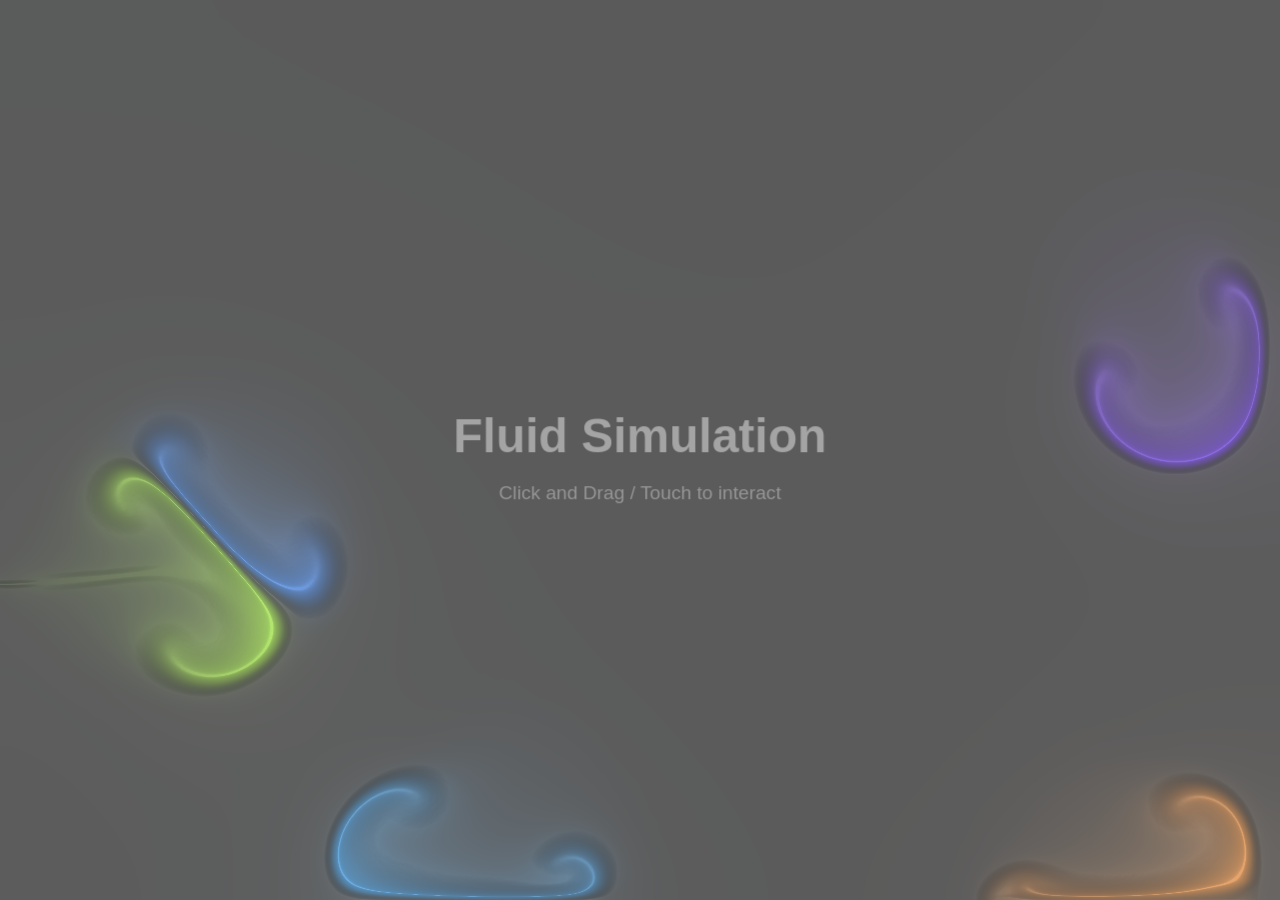
==== commit 076d32e5: "bugs fixing" ====
--- a/index2.html
+++ b/index2.html
@@ -3,438 +3,1424 @@
 <head>
     <meta charset="UTF-8">
     <meta name="viewport" content="width=device-width, initial-scale=1.0">
-    <title>YASH DEEP - Portfolio</title>
-    
-    <!-- Google Fonts: Inter -->
-    <link rel="preconnect" href="https://fonts.googleapis.com">
-    <link rel="preconnect" href="https://fonts.gstatic.com" crossorigin>
-    <link href="https://fonts.googleapis.com/css2?family=Inter:wght@300;400;500;600;700;800&display=swap" rel="stylesheet">
-    
-    <!-- Font Awesome for Icons -->
-    <link rel="stylesheet" href="https://cdnjs.cloudflare.com/ajax/libs/font-awesome/6.4.0/css/all.min.css">
-
-    <!-- Tailwind CSS -->
-    <script src="https://cdn.tailwindcss.com"></script>
-
-    <!-- Custom Config for specific colors -->
-    <script>
-        tailwind.config = {
-            theme: {
-                extend: {
-                    fontFamily: {
-                        sans: ['Inter', 'sans-serif'],
-                    },
-                    colors: {
-                        bg: '#050505',
-                        surface: '#111111', 
-                        surfaceHover: '#1a1a1a',
-                        accent: '#3e8bf3', 
-                        textMain: '#ffffff',
-                        textMuted: '#9ca3af',
-                    },
-                    animation: {
-                        'fade-in-up': 'fadeInUp 0.8s ease-out forwards',
-                        'spin-slow': 'spin 3s linear infinite',
-                        'clock-spin': 'spin 10s linear infinite',
-                        'scroll': 'scroll 20s linear infinite',
-                    },
-                    keyframes: {
-                        fadeInUp: {
-                            '0%': { opacity: '0', transform: 'translateY(20px)' },
-                            '100%': { opacity: '1', transform: 'translateY(0)' },
-                        },
-                        scroll: {
-                            '0%': { transform: 'translateX(0)' },
-                            '100%': { transform: 'translateX(-50%)' },
-                        }
-                    }
-                }
-            }
-        }
-    </script>
-
+    <title>Fluid Simulation</title>
     <style>
         body {
-            background-color: #050505;
+            margin: 0;
+            padding: 0;
+            background-color: #000;
+            overflow: hidden;
+            width: 100%;
+            height: 100%;
+        }
+
+        .splash-canvas {
+            width: 100%;
+            height: 100vh;
+            display: block;
+        }
+
+        /* Overlay text to prove it's a background */
+        #main {
+            position: absolute;
+            top: 50%;
+            left: 50%;
+            transform: translate(-50%, -50%);
             color: white;
-            overflow-x: hidden;
+            font-family: sans-serif;
+            pointer-events: none; /* Allows clicks to pass through to the canvas */
+            text-align: center;
+            mix-blend-mode: exclusion;
         }
-        
-        .nav-pill {
-            background-color: rgba(20, 20, 20, 0.8);
-            backdrop-filter: blur(10px);
-            border: 1px solid rgba(255, 255, 255, 0.05);
-        }
-
-        #cursor-glow {
-            position: fixed;
-            top: 0;
-            left: 0;
-            width: 600px;
-            height: 600px;
-            background: radial-gradient(circle, rgba(62, 139, 243, 0.15) 0%, rgba(255, 255, 255, 0.05) 25%, rgba(0, 0, 0, 0) 70%);
-            border-radius: 50%;
-            pointer-events: none;
-            transform: translate(-50%, -50%);
-            z-index: 0;
-            filter: blur(50px);
-            transition: transform 0.1s ease-out;
-            will-change: transform, top, left;
-        }
-
-        .text-gradient {
-            background: linear-gradient(to right, #ffffff, #9ca3af);
-            -webkit-background-clip: text;
-            -webkit-text-fill-color: transparent;
-        }
+
+        h1 { font-size: 3rem; margin-bottom: 0.5rem; }
+        p { font-size: 1.2rem; opacity: 0.8; }
     </style>
 </head>
-<body class="antialiased min-h-screen flex flex-col relative">
-
-    <!-- The Glow Element -->
-    <div id="cursor-glow"></div>
-
-    <!-- Navbar -->
-    <nav class="w-full fixed top-0 z-50 pt-6 px-4 sm:px-8">
-        <div class="max-w-7xl mx-auto flex items-center justify-between">
-            
-            <!-- Logo Section -->
-            <div class="flex items-center gap-3">
-                <div class="w-10 h-10 rounded-full bg-surface border border-white/10 flex items-center justify-center">
-                    <svg class="w-5 h-5 text-white" fill="none" stroke="currentColor" viewBox="0 0 24 24">
-                        <path stroke-linecap="round" stroke-linejoin="round" stroke-width="2" d="M9 12l2 2 4-4m5.618-4.016A11.955 11.955 0 0112 2.944a11.955 11.955 0 01-8.618 3.04A12.02 12.02 0 003 9c0 5.591 3.824 10.29 9 11.622 5.176-1.332 9-6.03 9-11.622 0-1.042-.133-2.052-.382-3.016z" />
-                    </svg>
-                </div>
-                
-                <div class="flex flex-col justify-center">
-                    <span class="font-semibold text-lg leading-tight">YASH DEEP</span>
-                </div>
-            </div>
-
-            <!-- Navigation Links (Desktop) -->
-            <div class="hidden md:flex items-center gap-1 nav-pill rounded-full px-2 py-1.5">
-                <a href="#" class="px-5 py-2 text-sm text-textMuted hover:text-white hover:bg-white/5 rounded-full transition-colors">Experience</a>
-                <a href="#skills" class="px-5 py-2 text-sm text-textMuted hover:text-white hover:bg-white/5 rounded-full transition-colors">Skills</a>
-                <a href="#tech-stack" class="px-5 py-2 text-sm text-textMuted hover:text-white hover:bg-white/5 rounded-full transition-colors">Tech Stack</a>
-                <a href="#" class="px-5 py-2 text-sm text-textMuted hover:text-white hover:bg-white/5 rounded-full transition-colors">Testimonial</a>
-            </div>
-
-            <!-- Hire Me Button -->
-            <div class="flex items-center gap-4">
-                <button class="flex items-center gap-2 bg-surface hover:bg-surfaceHover border border-white/10 px-5 py-2.5 rounded-lg transition-all text-sm font-medium">
-                    <span class="w-2 h-2 rounded-full bg-green-500 animate-pulse"></span>
-                    Hire me
-                </button>
-                
-                <!-- Mobile Menu Button -->
-                <button class="md:hidden text-white text-xl p-2" onclick="toggleMenu()">
-                    <i class="fa-solid fa-bars"></i>
-                </button>
-            </div>
-        </div>
-
-        <!-- Mobile Menu (Hidden by default) -->
-        <div id="mobile-menu" class="hidden absolute top-20 left-4 right-4 bg-surface border border-white/10 rounded-xl p-4 md:hidden flex-col gap-2 shadow-2xl">
-            <a href="#" class="block px-4 py-3 rounded-lg hover:bg-white/5 text-textMuted hover:text-white">Experience</a>
-            <a href="#skills" class="block px-4 py-3 rounded-lg hover:bg-white/5 text-textMuted hover:text-white">Skills</a>
-            <a href="#tech-stack" class="block px-4 py-3 rounded-lg hover:bg-white/5 text-textMuted hover:text-white">Tech Stack</a>
-            <a href="#" class="block px-4 py-3 rounded-lg hover:bg-white/5 text-textMuted hover:text-white">Testimonial</a>
-        </div>
-    </nav>
-
-    <!-- Main Hero Content -->
-    <main class="w-full flex flex-col items-center justify-center px-4 text-center mt-32 sm:mt-40 relative z-10 min-h-[80vh]">
-        
-        <!-- Background Orbs (Static) -->
-        <div class="absolute top-1/4 left-1/4 w-64 h-64 bg-blue-500/5 rounded-full blur-[100px] pointer-events-none -z-10"></div>
-        <div class="absolute bottom-1/4 right-1/4 w-64 h-64 bg-purple-500/5 rounded-full blur-[100px] pointer-events-none -z-10"></div>
-
-        <div class="max-w-4xl mx-auto z-10 space-y-8 animate-fade-in-up">
-            
-            <!-- Headline -->
-            <h1 class="text-5xl sm:text-6xl md:text-7xl font-semibold tracking-tight leading-[1.1]">
-                Creative <span class="text-white">Webflow</span><br>
-                <span class="text-white">development wizard</span>
-            </h1>
-
-            <!-- Subheadline -->
-            <p class="text-textMuted text-lg sm:text-xl max-w-2xl mx-auto leading-relaxed">
-                Helping agencies deliver pixel-perfect Webflow websites without the overhead of an in-house team.
-            </p>
-
-            <!-- Buttons Group -->
-            <div class="flex flex-col sm:flex-row items-center justify-center gap-4 pt-4">
-                
-                <!-- Primary CTA -->
-                <a href="#" class="group relative inline-flex items-center gap-2 bg-surface hover:bg-surfaceHover border border-white/10 text-white px-8 py-4 rounded-lg transition-all w-full sm:w-auto justify-center">
-                    <span class="font-medium">Work with me</span>
-                    <i class="fa-solid fa-arrow-right transform group-hover:translate-x-1 transition-transform"></i>
-                </a>
-
-            </div>
-
-        </div>
-    </main>
-
-    <!-- TECH STACK SECTION (Moved Here) -->
-    <section id="tech-stack" class="w-full py-24 relative z-10 overflow-hidden">
-        <div class="max-w-6xl mx-auto text-center space-y-12 mb-12">
-            
-            <!-- Section Header -->
-            <div class="space-y-4 px-4">
-                <p class="text-sm text-textMuted font-medium uppercase tracking-wider">Powering Your Vision</p>
-                <h2 class="text-3xl md:text-4xl font-semibold text-white">
-                    My Tech Stack
-                </h2>
-            </div>
-        </div>
-
-        <!-- Horizontal Infinite Scroll Container -->
-        <div class="flex w-max animate-scroll group hover:[animation-play-state:paused]">
-            
-            <!-- ORIGINAL SET OF ICONS -->
-            <div class="flex gap-8 md:gap-12 px-4 md:px-6">
-                
-                <!-- HTML5 -->
-                <div class="group/item flex flex-col items-center gap-4 p-6 rounded-2xl bg-surface/30 border border-white/5 hover:border-white/10 transition-all hover:-translate-y-1 duration-300 w-32 md:w-40">
-                    <i class="fa-brands fa-html5 text-5xl text-gray-400 group-hover/item:text-[#E34F26] transition-colors duration-300"></i>
-                    <span class="text-sm font-medium text-textMuted group-hover/item:text-white transition-colors">HTML5</span>
-                </div>
-
-                <!-- CSS3 -->
-                <div class="group/item flex flex-col items-center gap-4 p-6 rounded-2xl bg-surface/30 border border-white/5 hover:border-white/10 transition-all hover:-translate-y-1 duration-300 w-32 md:w-40">
-                    <i class="fa-brands fa-css3-alt text-5xl text-gray-400 group-hover/item:text-[#1572B6] transition-colors duration-300"></i>
-                    <span class="text-sm font-medium text-textMuted group-hover/item:text-white transition-colors">CSS3</span>
-                </div>
-
-                <!-- JavaScript -->
-                <div class="group/item flex flex-col items-center gap-4 p-6 rounded-2xl bg-surface/30 border border-white/5 hover:border-white/10 transition-all hover:-translate-y-1 duration-300 w-32 md:w-40">
-                    <i class="fa-brands fa-js text-5xl text-gray-400 group-hover/item:text-[#F7DF1E] transition-colors duration-300"></i>
-                    <span class="text-sm font-medium text-textMuted group-hover/item:text-white transition-colors">JavaScript</span>
-                </div>
-
-                <!-- Webflow (User SVG) -->
-                <div class="group/item flex flex-col items-center gap-4 p-6 rounded-2xl bg-surface/30 border border-white/5 hover:border-white/10 transition-all hover:-translate-y-1 duration-300 w-32 md:w-40">
-                    <svg class="w-12 h-12 text-gray-400 group-hover/item:text-[#146EF5] transition-colors duration-300" xmlns="http://www.w3.org/2000/svg" shape-rendering="geometricPrecision" text-rendering="geometricPrecision" image-rendering="optimizeQuality" fill-rule="evenodd" clip-rule="evenodd" viewBox="0 0 512 319.382" fill="currentColor">
-                        <path fill="currentColor" d="M512 0L348.627 319.382H195.172l68.375-132.364h-3.071C204.072 260.235 119.911 308.437 0 319.382V188.849s76.71-4.533 121.808-51.945H0V.007h136.897v112.594l3.071-.013L195.91.007h103.535V111.89l3.071-.006L360.557 0H512z"/>
-                    </svg>
-                    <span class="text-sm font-medium text-textMuted group-hover/item:text-white transition-colors">Webflow</span>
-                </div>
-
-                <!-- Figma (User SVG) -->
-                <div class="group/item flex flex-col items-center gap-4 p-6 rounded-2xl bg-surface/30 border border-white/5 hover:border-white/10 transition-all hover:-translate-y-1 duration-300 w-32 md:w-40">
-                    <svg class="w-12 h-12 grayscale opacity-60 group-hover/item:grayscale-0 group-hover/item:opacity-100 transition-all duration-300" xmlns="http://www.w3.org/2000/svg" shape-rendering="geometricPrecision" text-rendering="geometricPrecision" image-rendering="optimizeQuality" fill-rule="evenodd" clip-rule="evenodd" viewBox="0 0 346 512.36"><g fill-rule="nonzero"><path fill="#00B6FF" d="M172.53 246.9c0-42.04 34.09-76.11 76.12-76.11h11.01c.3.01.63-.01.94-.01 47.16 0 85.4 38.25 85.4 85.4 0 47.15-38.24 85.39-85.4 85.39-.31 0-.64-.01-.95-.01l-11 .01c-42.03 0-76.12-34.09-76.12-76.12V246.9z"/><path fill="#24CB71" d="M0 426.98c0-47.16 38.24-85.41 85.4-85.41l87.13.01v84.52c0 47.65-39.06 86.26-86.71 86.26C38.67 512.36 0 474.13 0 426.98z"/><path fill="#FF7237" d="M172.53.01v170.78h87.13c.3-.01.63.01.94.01 47.16 0 85.4-38.25 85.4-85.4C346 38.24 307.76 0 260.6 0c-.31 0-.64.01-.95.01h-87.12z"/><path fill="#FF3737" d="M0 85.39c0 47.16 38.24 85.4 85.4 85.4h87.13V.01H85.39C38.24.01 0 38.24 0 85.39z"/><path fill="#874FFF" d="M0 256.18c0 47.16 38.24 85.4 85.4 85.4h87.13V170.8H85.39C38.24 170.8 0 209.03 0 256.18z"/></g></svg>
-                    <span class="text-sm font-medium text-textMuted group-hover/item:text-white transition-colors">Figma</span>
-                </div>
-
-                <!-- Java (User SVG) -->
-                <div class="group/item flex flex-col items-center gap-4 p-6 rounded-2xl bg-surface/30 border border-white/5 hover:border-white/10 transition-all hover:-translate-y-1 duration-300 w-32 md:w-40">
-                    <svg class="w-12 h-12 grayscale opacity-60 group-hover/item:grayscale-0 group-hover/item:opacity-100 transition-all duration-300" version="1.1" id="Layer_1" xmlns="http://www.w3.org/2000/svg" xmlns:xlink="http://www.w3.org/1999/xlink" x="0px" y="0px" viewBox="0 0 90.63 122.88" style="enable-background:new 0 0 90.63 122.88" xml:space="preserve"><g><path fill="#5382A1" fill-rule="evenodd" clip-rule="evenodd" d="M29.19,95.03c0,0-4.7,2.73,3.34,3.65c9.74,1.11,14.71,0.95,25.44-1.08c0,0,2.82,1.77,6.76,3.3 C40.68,111.22,10.29,100.31,29.19,95.03L29.19,95.03z"/><path fill="#5382A1" fill-rule="evenodd" clip-rule="evenodd" d="M26.25,81.58c0,0-5.27,3.9,2.78,4.73c10.4,1.07,18.62,1.16,32.83-1.58c0,0,1.97,1.99,5.06,3.08 C37.83,96.32,5.43,88.48,26.25,81.58L26.25,81.58z"/><path fill="#E76F00" fill-rule="evenodd" clip-rule="evenodd" d="M51.03,58.76c5.93,6.82-1.56,12.96-1.56,12.96s15.05-7.77,8.14-17.5C51.15,45.15,46.2,40.64,73,25.1 C73,25.1,30.94,35.6,51.03,58.76L51.03,58.76z"/><path fill="#5382A1" fill-rule="evenodd" clip-rule="evenodd" d="M82.84,104.98c0,0,3.47,2.86-3.83,5.08c-13.88,4.21-57.79,5.48-69.99,0.17c-4.38-1.91,3.84-4.55,6.42-5.11 c2.7-0.59,4.24-0.48,4.24-0.48c-4.88-3.43-31.52,6.74-13.53,9.66C55.2,122.25,95.56,110.72,82.84,104.98L82.84,104.98z"/><path fill="#5382A1" fill-rule="evenodd" clip-rule="evenodd" d="M31.45,67.64c0,0-22.33,5.3-7.91,7.23c6.09,0.82,18.23,0.63,29.54-0.32c9.24-0.78,18.52-2.44,18.52-2.44 s-3.26,1.4-5.62,3.01c-22.68,5.96-66.49,3.19-53.88-2.91C22.77,67.05,31.45,67.64,31.45,67.64L31.45,67.64z"/><path fill="#5382A1" fill-rule="evenodd" clip-rule="evenodd" d="M71.51,90.03c23.05-11.98,12.39-23.49,4.95-21.94c-1.82,0.38-2.64,0.71-2.64,0.71s0.68-1.06,1.97-1.52 c14.72-5.17,26.04,15.26-4.75,23.36C71.05,90.64,71.4,90.32,71.51,90.03L71.51,90.03z"/><path fill="#E76F00" fill-rule="evenodd" clip-rule="evenodd" d="M57.61,0c0,0,12.77,12.77-12.11,32.41c-19.95,15.75-4.55,24.74-0.01,35C33.85,56.91,25.3,47.66,31.03,39.05 C39.45,26.41,62.76,20.29,57.61,0L57.61,0z"/><path fill="#5382A1" fill-rule="evenodd" clip-rule="evenodd" d="M33.71,122.49c22.13,1.42,56.11-0.79,56.92-11.26c0,0-1.55,3.97-18.29,7.12c-18.89,3.55-42.18,3.14-56,0.86 C16.34,119.22,19.17,121.56,33.71,122.49L33.71,122.49z"/></g></svg>
-                    <span class="text-sm font-medium text-textMuted group-hover/item:text-white transition-colors">Java</span>
-                </div>
-
-                <!-- Python (User SVG) -->
-                <div class="group/item flex flex-col items-center gap-4 p-6 rounded-2xl bg-surface/30 border border-white/5 hover:border-white/10 transition-all hover:-translate-y-1 duration-300 w-32 md:w-40">
-                    <svg class="w-12 h-12 grayscale opacity-60 group-hover/item:grayscale-0 group-hover/item:opacity-100 transition-all duration-300" xmlns="http://www.w3.org/2000/svg" x="0px" y="0px" width="100" height="100" viewBox="0 0 48 48">
-                        <path fill="#0277BD" d="M24.047,5c-1.555,0.005-2.633,0.142-3.936,0.367c-3.848,0.67-4.549,2.077-4.549,4.67V14h9v2H15.22h-4.35c-2.636,0-4.943,1.242-5.674,4.219c-0.826,3.417-0.863,5.557,0,9.125C5.851,32.005,7.294,34,9.931,34h3.632v-5.104c0-2.966,2.686-5.896,5.764-5.896h7.236c2.523,0,5-1.862,5-4.377v-8.586c0-2.439-1.759-4.263-4.218-4.672C27.406,5.359,25.589,4.994,24.047,5z M19.063,9c0.821,0,1.5,0.677,1.5,1.502c0,0.833-0.679,1.498-1.5,1.498c-0.837,0-1.5-0.664-1.5-1.498C17.563,9.68,18.226,9,19.063,9z"></path><path fill="#FFC107" d="M23.078,43c1.555-0.005,2.633-0.142,3.936-0.367c3.848-0.67,4.549-2.077,4.549-4.67V34h-9v-2h9.343h4.35c2.636,0,4.943-1.242,5.674-4.219c0.826-3.417,0.863-5.557,0-9.125C41.274,15.995,39.831,14,37.194,14h-3.632v5.104c0,2.966-2.686,5.896-5.764,5.896h-7.236c-2.523,0-5,1.862-5,4.377v8.586c0,2.439,1.759,4.263,4.218,4.672C19.719,42.641,21.536,43.006,23.078,43z M28.063,39c-0.821,0-1.5-0.677-1.5-1.502c0-0.833,0.679-1.498,1.5-1.498c0.837,0,1.5,0.664,1.5-1.498C29.563,38.32,28.899,39,28.063,39z"></path>
-                    </svg>
-                    <span class="text-sm font-medium text-textMuted group-hover/item:text-white transition-colors">Python</span>
-                </div>
-
-            </div>
-
-            <!-- DUPLICATE SET (For Infinite Loop Effect) -->
-            <div class="flex gap-8 md:gap-12 px-4 md:px-6">
-                
-                <!-- HTML5 -->
-                <div class="group/item flex flex-col items-center gap-4 p-6 rounded-2xl bg-surface/30 border border-white/5 hover:border-white/10 transition-all hover:-translate-y-1 duration-300 w-32 md:w-40">
-                    <i class="fa-brands fa-html5 text-5xl text-gray-400 group-hover/item:text-[#E34F26] transition-colors duration-300"></i>
-                    <span class="text-sm font-medium text-textMuted group-hover/item:text-white transition-colors">HTML5</span>
-                </div>
-
-                <!-- CSS3 -->
-                <div class="group/item flex flex-col items-center gap-4 p-6 rounded-2xl bg-surface/30 border border-white/5 hover:border-white/10 transition-all hover:-translate-y-1 duration-300 w-32 md:w-40">
-                    <i class="fa-brands fa-css3-alt text-5xl text-gray-400 group-hover/item:text-[#1572B6] transition-colors duration-300"></i>
-                    <span class="text-sm font-medium text-textMuted group-hover/item:text-white transition-colors">CSS3</span>
-                </div>
-
-                <!-- JavaScript -->
-                <div class="group/item flex flex-col items-center gap-4 p-6 rounded-2xl bg-surface/30 border border-white/5 hover:border-white/10 transition-all hover:-translate-y-1 duration-300 w-32 md:w-40">
-                    <i class="fa-brands fa-js text-5xl text-gray-400 group-hover/item:text-[#F7DF1E] transition-colors duration-300"></i>
-                    <span class="text-sm font-medium text-textMuted group-hover/item:text-white transition-colors">JavaScript</span>
-                </div>
-
-                <!-- Webflow (User SVG) -->
-                <div class="group/item flex flex-col items-center gap-4 p-6 rounded-2xl bg-surface/30 border border-white/5 hover:border-white/10 transition-all hover:-translate-y-1 duration-300 w-32 md:w-40">
-                    <svg class="w-12 h-12 text-gray-400 group-hover/item:text-[#146EF5] transition-colors duration-300" xmlns="http://www.w3.org/2000/svg" shape-rendering="geometricPrecision" text-rendering="geometricPrecision" image-rendering="optimizeQuality" fill-rule="evenodd" clip-rule="evenodd" viewBox="0 0 512 319.382" fill="currentColor">
-                        <path fill="currentColor" d="M512 0L348.627 319.382H195.172l68.375-132.364h-3.071C204.072 260.235 119.911 308.437 0 319.382V188.849s76.71-4.533 121.808-51.945H0V.007h136.897v112.594l3.071-.013L195.91.007h103.535V111.89l3.071-.006L360.557 0H512z"/>
-                    </svg>
-                    <span class="text-sm font-medium text-textMuted group-hover/item:text-white transition-colors">Webflow</span>
-                </div>
-
-                <!-- Figma (User SVG) -->
-                <div class="group/item flex flex-col items-center gap-4 p-6 rounded-2xl bg-surface/30 border border-white/5 hover:border-white/10 transition-all hover:-translate-y-1 duration-300 w-32 md:w-40">
-                    <svg class="w-12 h-12 grayscale opacity-60 group-hover/item:grayscale-0 group-hover/item:opacity-100 transition-all duration-300" xmlns="http://www.w3.org/2000/svg" shape-rendering="geometricPrecision" text-rendering="geometricPrecision" image-rendering="optimizeQuality" fill-rule="evenodd" clip-rule="evenodd" viewBox="0 0 346 512.36"><g fill-rule="nonzero"><path fill="#00B6FF" d="M172.53 246.9c0-42.04 34.09-76.11 76.12-76.11h11.01c.3.01.63-.01.94-.01 47.16 0 85.4 38.25 85.4 85.4 0 47.15-38.24 85.39-85.4 85.39-.31 0-.64-.01-.95-.01l-11 .01c-42.03 0-76.12-34.09-76.12-76.12V246.9z"/><path fill="#24CB71" d="M0 426.98c0-47.16 38.24-85.41 85.4-85.41l87.13.01v84.52c0 47.65-39.06 86.26-86.71 86.26C38.67 512.36 0 474.13 0 426.98z"/><path fill="#FF7237" d="M172.53.01v170.78h87.13c.3-.01.63.01.94.01 47.16 0 85.4-38.25 85.4-85.4C346 38.24 307.76 0 260.6 0c-.31 0-.64.01-.95.01h-87.12z"/><path fill="#FF3737" d="M0 85.39c0 47.16 38.24 85.4 85.4 85.4h87.13V.01H85.39C38.24.01 0 38.24 0 85.39z"/><path fill="#874FFF" d="M0 256.18c0 47.16 38.24 85.4 85.4 85.4h87.13V170.8H85.39C38.24 170.8 0 209.03 0 256.18z"/></g></svg>
-                    <span class="text-sm font-medium text-textMuted group-hover/item:text-white transition-colors">Figma</span>
-                </div>
-
-                <!-- Java (User SVG) -->
-                <div class="group/item flex flex-col items-center gap-4 p-6 rounded-2xl bg-surface/30 border border-white/5 hover:border-white/10 transition-all hover:-translate-y-1 duration-300 w-32 md:w-40">
-                    <svg class="w-12 h-12 grayscale opacity-60 group-hover/item:grayscale-0 group-hover/item:opacity-100 transition-all duration-300" version="1.1" id="Layer_1" xmlns="http://www.w3.org/2000/svg" xmlns:xlink="http://www.w3.org/1999/xlink" x="0px" y="0px" viewBox="0 0 90.63 122.88" style="enable-background:new 0 0 90.63 122.88" xml:space="preserve"><g><path fill="#5382A1" fill-rule="evenodd" clip-rule="evenodd" d="M29.19,95.03c0,0-4.7,2.73,3.34,3.65c9.74,1.11,14.71,0.95,25.44-1.08c0,0,2.82,1.77,6.76,3.3 C40.68,111.22,10.29,100.31,29.19,95.03L29.19,95.03z"/><path fill="#5382A1" fill-rule="evenodd" clip-rule="evenodd" d="M26.25,81.58c0,0-5.27,3.9,2.78,4.73c10.4,1.07,18.62,1.16,32.83-1.58c0,0,1.97,1.99,5.06,3.08 C37.83,96.32,5.43,88.48,26.25,81.58L26.25,81.58z"/><path fill="#E76F00" fill-rule="evenodd" clip-rule="evenodd" d="M51.03,58.76c5.93,6.82-1.56,12.96-1.56,12.96s15.05-7.77,8.14-17.5C51.15,45.15,46.2,40.64,73,25.1 C73,25.1,30.94,35.6,51.03,58.76L51.03,58.76z"/><path fill="#5382A1" fill-rule="evenodd" clip-rule="evenodd" d="M82.84,104.98c0,0,3.47,2.86-3.83,5.08c-13.88,4.21-57.79,5.48-69.99,0.17c-4.38-1.91,3.84-4.55,6.42-5.11 c2.7-0.59,4.24-0.48,4.24-0.48c-4.88-3.43-31.52,6.74-13.53,9.66C55.2,122.25,95.56,110.72,82.84,104.98L82.84,104.98z"/><path fill="#5382A1" fill-rule="evenodd" clip-rule="evenodd" d="M31.45,67.64c0,0-22.33,5.3-7.91,7.23c6.09,0.82,18.23,0.63,29.54-0.32c9.24-0.78,18.52-2.44,18.52-2.44 s-3.26,1.4-5.62,3.01c-22.68,5.96-66.49,3.19-53.88-2.91C22.77,67.05,31.45,67.64,31.45,67.64L31.45,67.64z"/><path fill="#5382A1" fill-rule="evenodd" clip-rule="evenodd" d="M71.51,90.03c23.05-11.98,12.39-23.49,4.95-21.94c-1.82,0.38-2.64,0.71-2.64,0.71s0.68-1.06,1.97-1.52 c14.72-5.17,26.04,15.26-4.75,23.36C71.05,90.64,71.4,90.32,71.51,90.03L71.51,90.03z"/><path fill="#E76F00" fill-rule="evenodd" clip-rule="evenodd" d="M57.61,0c0,0,12.77,12.77-12.11,32.41c-19.95,15.75-4.55,24.74-0.01,35C33.85,56.91,25.3,47.66,31.03,39.05 C39.45,26.41,62.76,20.29,57.61,0L57.61,0z"/><path fill="#5382A1" fill-rule="evenodd" clip-rule="evenodd" d="M33.71,122.49c22.13,1.42,56.11-0.79,56.92-11.26c0,0-1.55,3.97-18.29,7.12c-18.89,3.55-42.18,3.14-56,0.86 C16.34,119.22,19.17,121.56,33.71,122.49L33.71,122.49z"/></g></svg>
-                    <span class="text-sm font-medium text-textMuted group-hover/item:text-white transition-colors">Java</span>
-                </div>
-
-                <!-- Python (User SVG) -->
-                <div class="group/item flex flex-col items-center gap-4 p-6 rounded-2xl bg-surface/30 border border-white/5 hover:border-white/10 transition-all hover:-translate-y-1 duration-300 w-32 md:w-40">
-                    <svg class="w-12 h-12 grayscale opacity-60 group-hover/item:grayscale-0 group-hover/item:opacity-100 transition-all duration-300" xmlns="http://www.w3.org/2000/svg" x="0px" y="0px" width="100" height="100" viewBox="0 0 48 48">
-                        <path fill="#0277bd" d="M24.047,5c-1.555,0.005-2.633,0.142-3.936,0.367c-3.848,0.67-4.549,2.077-4.549,4.67V14h9v2H15.22  h-4.35c-2.636,0-4.943,1.242-5.674,4.219c-0.826,3.417-0.863,5.557,0-9.125C5.851,32.005,7.294,34,9.931,34h3.632v-5.104  c0-2.966,2.686-5.896,5.764-5.896h7.236c2.523,0,5-1.862,5-4.377v-8.586c0-2.439-1.759-4.263-4.218-4.672 C27.406,5.359,25.589,4.994,24.047,5z M19.063,9c0.821,0,1.5,0.677,1.5,1.502c0,0.833-0.679,1.498-1.5,1.498  c-0.837,0-1.5-0.664-1.5-1.498C17.563,9.68,18.226,9,19.063,9z"></path><path fill="#ffc107" d="M23.078,43c1.555-0.005,2.633-0.142,3.936-0.367c3.848-0.67,4.549-2.077,4.549-4.67V34h-9v-2h9.343  h4.35c2.636,0,4.943-1.242,5.674-4.219c0.826-3.417,0.863-5.557,0-9.125C41.274,15.995,39.831,14,37.194,14h-3.632v5.104  c0,2.966-2.686,5.896-5.764,5.896h-7.236c-2.523,0-5,1.862-5,4.377v8.586c0,2.439,1.759,4.263,4.218,4.672  C19.719,42.641,21.536,43.006,23.078,43z M28.063,39c-0.821,0-1.5-0.677-1.5-1.502c0-0.833,0.679-1.498,1.5-1.498 c0.837,0,1.5,0.664,1.5-1.498C29.563,38.32,28.899,39,28.063,39z"></path>
-                    </svg>
-                    <span class="text-sm font-medium text-textMuted group-hover/item:text-white transition-colors">Python</span>
-                </div>
-
-            </div>
-            
-        </div>
-    </section>
-
-    <!-- PROJECTS SECTION -->
-    <section id="projects" class="w-full py-24 px-4 relative z-10 border-t border-white/5">
-        <div class="max-w-6xl mx-auto">
-            <!-- Header -->
-            <div class="mb-16 text-center md:text-left">
-                <p class="text-sm text-textMuted font-medium uppercase tracking-wider mb-4">Selected Work</p>
-                <h2 class="text-3xl md:text-5xl font-semibold text-white">
-                    Projects
-                </h2>
-            </div>
-
-            <!-- Project Grid -->
-            <div class="grid grid-cols-1 md:grid-cols-2 gap-8">
-                
-                <!-- Project Card 1 -->
-                <div class="group relative rounded-2xl overflow-hidden bg-surface border border-white/5 hover:border-white/10 transition-all duration-500">
-                    <!-- Image Container -->
-                    <div class="aspect-[4/3] overflow-hidden relative">
-                        <img src="https://images.unsplash.com/photo-1460925895917-afdab827c52f?q=80&w=2426&auto=format&fit=crop" alt="Project 1" class="w-full h-full object-cover transition-transform duration-700 group-hover:scale-105">
-                        <!-- Overlay Gradient -->
-                        <div class="absolute inset-0 bg-gradient-to-t from-black/80 via-black/20 to-transparent opacity-60 group-hover:opacity-80 transition-opacity duration-500"></div>
-                        
-                        <!-- Floating Arrow Button -->
-                        <div class="absolute top-6 right-6 w-12 h-12 bg-white/10 backdrop-blur-md border border-white/20 rounded-full flex items-center justify-center text-white opacity-0 transform translate-y-4 group-hover:opacity-100 group-hover:translate-y-0 transition-all duration-500">
-                            <i class="fa-solid fa-arrow-up-right text-lg"></i>
-                        </div>
-                    </div>
-
-                    <!-- Content -->
-                    <div class="p-8 absolute bottom-0 left-0 w-full">
-                        <div class="flex flex-wrap gap-2 mb-4 transform translate-y-4 opacity-0 group-hover:translate-y-0 group-hover:opacity-100 transition-all duration-500 delay-100">
-                            <span class="px-3 py-1 rounded-full bg-white/10 backdrop-blur-md text-xs font-medium text-white border border-white/10">Web Design</span>
-                            <span class="px-3 py-1 rounded-full bg-white/10 backdrop-blur-md text-xs font-medium text-white border border-white/10">Development</span>
-                        </div>
-                        <h3 class="text-2xl font-semibold text-white mb-2 transform translate-y-2 group-hover:translate-y-0 transition-transform duration-500">Digital Experience</h3>
-                        <p class="text-textMuted text-sm line-clamp-2 opacity-0 group-hover:opacity-100 transition-opacity duration-500 delay-75">
-                            A complete overhaul of the digital presence for a leading fintech startup, focusing on user acquisition and trust.
-                        </p>
-                    </div>
-                </div>
-
-                <!-- Project Card 2 -->
-                <div class="group relative rounded-2xl overflow-hidden bg-surface border border-white/5 hover:border-white/10 transition-all duration-500">
-                    <div class="aspect-[4/3] overflow-hidden relative">
-                        <img src="https://images.unsplash.com/photo-1555421689-491a97ff2040?q=80&w=2370&auto=format&fit=crop" alt="Project 2" class="w-full h-full object-cover transition-transform duration-700 group-hover:scale-105">
-                        <div class="absolute inset-0 bg-gradient-to-t from-black/80 via-black/20 to-transparent opacity-60 group-hover:opacity-80 transition-opacity duration-500"></div>
-                        <div class="absolute top-6 right-6 w-12 h-12 bg-white/10 backdrop-blur-md border border-white/20 rounded-full flex items-center justify-center text-white opacity-0 transform translate-y-4 group-hover:opacity-100 group-hover:translate-y-0 transition-all duration-500">
-                            <i class="fa-solid fa-arrow-up-right text-lg"></i>
-                        </div>
-                    </div>
-                    <div class="p-8 absolute bottom-0 left-0 w-full">
-                        <div class="flex flex-wrap gap-2 mb-4 transform translate-y-4 opacity-0 group-hover:translate-y-0 group-hover:opacity-100 transition-all duration-500 delay-100">
-                            <span class="px-3 py-1 rounded-full bg-white/10 backdrop-blur-md text-xs font-medium text-white border border-white/10">E-commerce</span>
-                            <span class="px-3 py-1 rounded-full bg-white/10 backdrop-blur-md text-xs font-medium text-white border border-white/10">Strategy</span>
-                        </div>
-                        <h3 class="text-2xl font-semibold text-white mb-2 transform translate-y-2 group-hover:translate-y-0 transition-transform duration-500">Modern Commerce</h3>
-                        <p class="text-textMuted text-sm line-clamp-2 opacity-0 group-hover:opacity-100 transition-opacity duration-500 delay-75">
-                            Building a scalable, high-performance e-commerce platform for a luxury fashion brand with global reach.
-                        </p>
-                    </div>
-                </div>
-
-                <!-- Project Card 3 -->
-                <div class="group relative rounded-2xl overflow-hidden bg-surface border border-white/5 hover:border-white/10 transition-all duration-500">
-                    <div class="aspect-[4/3] overflow-hidden relative">
-                        <img src="https://images.unsplash.com/photo-1618005182384-a83a8bd57fbe?q=80&w=2564&auto=format&fit=crop" alt="Project 3" class="w-full h-full object-cover transition-transform duration-700 group-hover:scale-105">
-                        <div class="absolute inset-0 bg-gradient-to-t from-black/80 via-black/20 to-transparent opacity-60 group-hover:opacity-80 transition-opacity duration-500"></div>
-                        <div class="absolute top-6 right-6 w-12 h-12 bg-white/10 backdrop-blur-md border border-white/20 rounded-full flex items-center justify-center text-white opacity-0 transform translate-y-4 group-hover:opacity-100 group-hover:translate-y-0 transition-all duration-500">
-                            <i class="fa-solid fa-arrow-up-right text-lg"></i>
-                        </div>
-                    </div>
-                    <div class="p-8 absolute bottom-0 left-0 w-full">
-                        <div class="flex flex-wrap gap-2 mb-4 transform translate-y-4 opacity-0 group-hover:translate-y-0 group-hover:opacity-100 transition-all duration-500 delay-100">
-                            <span class="px-3 py-1 rounded-full bg-white/10 backdrop-blur-md text-xs font-medium text-white border border-white/10">Branding</span>
-                            <span class="px-3 py-1 rounded-full bg-white/10 backdrop-blur-md text-xs font-medium text-white border border-white/10">Webflow</span>
-                        </div>
-                        <h3 class="text-2xl font-semibold text-white mb-2 transform translate-y-2 group-hover:translate-y-0 transition-transform duration-500">Abstract Identity</h3>
-                        <p class="text-textMuted text-sm line-clamp-2 opacity-0 group-hover:opacity-100 transition-opacity duration-500 delay-75">
-                            Crafting a unique visual identity and interactive web experience for a creative design studio.
-                        </p>
-                    </div>
-                </div>
-
-                <!-- Project Card 4 -->
-                <div class="group relative rounded-2xl overflow-hidden bg-surface border border-white/5 hover:border-white/10 transition-all duration-500">
-                    <div class="aspect-[4/3] overflow-hidden relative">
-                        <img src="https://images.unsplash.com/photo-1550745165-9bc0b252726f?q=80&w=2370&auto=format&fit=crop" alt="Project 4" class="w-full h-full object-cover transition-transform duration-700 group-hover:scale-105">
-                        <div class="absolute inset-0 bg-gradient-to-t from-black/80 via-black/20 to-transparent opacity-60 group-hover:opacity-80 transition-opacity duration-500"></div>
-                        <div class="absolute top-6 right-6 w-12 h-12 bg-white/10 backdrop-blur-md border border-white/20 rounded-full flex items-center justify-center text-white opacity-0 transform translate-y-4 group-hover:opacity-100 group-hover:translate-y-0 transition-all duration-500">
-                            <i class="fa-solid fa-arrow-up-right text-lg"></i>
-                        </div>
-                    </div>
-                    <div class="p-8 absolute bottom-0 left-0 w-full">
-                        <div class="flex flex-wrap gap-2 mb-4 transform translate-y-4 opacity-0 group-hover:translate-y-0 group-hover:opacity-100 transition-all duration-500 delay-100">
-                            <span class="px-3 py-1 rounded-full bg-white/10 backdrop-blur-md text-xs font-medium text-white border border-white/10">SaaS</span>
-                            <span class="px-3 py-1 rounded-full bg-white/10 backdrop-blur-md text-xs font-medium text-white border border-white/10">Product Design</span>
-                        </div>
-                        <h3 class="text-2xl font-semibold text-white mb-2 transform translate-y-2 group-hover:translate-y-0 transition-transform duration-500">Tech Dashboard</h3>
-                        <p class="text-textMuted text-sm line-clamp-2 opacity-0 group-hover:opacity-100 transition-opacity duration-500 delay-75">
-                            Designing an intuitive and powerful dashboard interface for a next-generation data analytics platform.
-                        </p>
-                    </div>
-                </div>
-
-            </div>
-        </div>
-    </section>
-
-    <!-- Simple Footer for Context (Optional) -->
-    <footer class="w-full py-6 text-center text-white/20 text-xs relative z-10">
-        &copy; 2024 Yash Deep. All rights reserved.
-    </footer>
-
-    <script>
-        // Simple Mobile Menu Toggle
-        function toggleMenu() {
-            const menu = document.getElementById('mobile-menu');
-            menu.classList.toggle('hidden');
-            menu.classList.toggle('flex');
+<body>
+
+    <canvas class="splash-canvas"></canvas>
+    
+    <div id="main">
+        <h1>Fluid Simulation</h1>
+        <p>Click and Drag / Touch to interact</p>
+    </div>
+
+    <div class="theme-button" style="display: none;"></div>
+
+<script>
+"use strict";
+
+const canvas = document.querySelector(".splash-canvas");
+const homePageBody = document.querySelector("body");
+const mainWrapper = document.querySelector("#main");
+const modeChangeButton = document.querySelector(".theme-button");
+
+resizeCanvas();
+
+let config = {
+    SIM_RESOLUTION: 128,
+    DYE_RESOLUTION: 1024,
+    CAPTURE_RESOLUTION: 512,
+    DENSITY_DISSIPATION: 4,
+    VELOCITY_DISSIPATION: 2.87,
+    PRESSURE: 0.43,
+    PRESSURE_ITERATIONS: 20,
+    CURL: 0,
+    SPLAT_RADIUS: 0.28,
+    SPLAT_FORCE: 5000,
+    SHADING: true,
+    COLORFUL: true,
+    COLOR_UPDATE_SPEED: 10,
+    PAUSED: false,
+    BACK_COLOR: { r: 0, g: 0, b: 0 },
+    TRANSPARENT: false,
+    BLOOM: true,
+    BLOOM_ITERATIONS: 8,
+    BLOOM_RESOLUTION: 256,
+    BLOOM_INTENSITY: 0.1,
+    BLOOM_THRESHOLD: 0.6,
+    BLOOM_SOFT_KNEE: 0.7,
+    SUNRAYS: true,
+    SUNRAYS_RESOLUTION: 196,
+    SUNRAYS_WEIGHT: 0.7
+};
+
+function pointerPrototype() {
+    this.id = -1;
+    this.texcoordX = 0;
+    this.texcoordY = 0;
+    this.prevTexcoordX = 0;
+    this.prevTexcoordY = 0;
+    this.deltaX = 0;
+    this.deltaY = 0;
+    this.down = false;
+    this.moved = false;
+    this.color = [30, 0, 300];
+}
+
+let pointers = [];
+let splatStack = [];
+pointers.push(new pointerPrototype());
+
+const { gl, ext } = getWebGLContext(canvas);
+
+function getWebGLContext(e) {
+    const r = {
+        alpha: true,
+        depth: false,
+        stencil: false,
+        antialias: false,
+        preserveDrawingBuffer: false
+    };
+    let t = e.getContext("webgl2", r);
+    const n = !!t;
+    let i, o;
+    if (!n) {
+        t = e.getContext("webgl", r) || e.getContext("experimental-webgl", r);
+    }
+    if (n) {
+        t.getExtension("EXT_color_buffer_float");
+        o = t.getExtension("OES_texture_float_linear");
+    } else {
+        i = t.getExtension("OES_texture_half_float");
+        o = t.getExtension("OES_texture_half_float_linear");
+    }
+    t.clearColor(1, 1, 1, 1);
+    const a = n ? t.HALF_FLOAT : i.HALF_FLOAT_OES;
+    let l, u, c;
+    if (n) {
+        l = getSupportedFormat(t, t.RGBA16F, t.RGBA, a);
+        u = getSupportedFormat(t, t.RG16F, t.RG, a);
+        c = getSupportedFormat(t, t.R16F, t.RED, a);
+    } else {
+        l = getSupportedFormat(t, t.RGBA, t.RGBA, a);
+        u = getSupportedFormat(t, t.RGBA, t.RGBA, a);
+        c = getSupportedFormat(t, t.RGBA, t.RGBA, a);
+    }
+    return {
+        gl: t,
+        ext: {
+            formatRGBA: l,
+            formatRG: u,
+            formatR: c,
+            halfFloatTexType: a,
+            supportLinearFiltering: o
         }
-
-        // Cursor Glow Effect
-        const cursorGlow = document.getElementById('cursor-glow');
-
-        // Only run on desktop/large screens to save performance on mobile
-        if (window.matchMedia("(pointer: fine)").matches) {
-            document.addEventListener('mousemove', (e) => {
-                // Update position
-                // Use requestAnimationFrame for smoother performance
-                requestAnimationFrame(() => {
-                    cursorGlow.style.left = e.clientX + 'px';
-                    cursorGlow.style.top = e.clientY + 'px';
-                });
-            });
+    };
+}
+
+function getSupportedFormat(e, r, t, n) {
+    if (!supportRenderTextureFormat(e, r, t, n)) {
+        switch (r) {
+            case e.R16F:
+                return getSupportedFormat(e, e.RG16F, e.RG, n);
+            case e.RG16F:
+                return getSupportedFormat(e, e.RGBA16F, e.RGBA, n);
+            default:
+                return null;
+        }
+    }
+    return {
+        internalFormat: r,
+        format: t
+    };
+}
+
+function supportRenderTextureFormat(e, r, t, n) {
+    let i = e.createTexture();
+    e.bindTexture(e.TEXTURE_2D, i);
+    e.texParameteri(e.TEXTURE_2D, e.TEXTURE_MIN_FILTER, e.NEAREST);
+    e.texParameteri(e.TEXTURE_2D, e.TEXTURE_MAG_FILTER, e.NEAREST);
+    e.texParameteri(e.TEXTURE_2D, e.TEXTURE_WRAP_S, e.CLAMP_TO_EDGE);
+    e.texParameteri(e.TEXTURE_2D, e.TEXTURE_WRAP_T, e.CLAMP_TO_EDGE);
+    e.texImage2D(e.TEXTURE_2D, 0, r, 4, 4, 0, t, n, null);
+    let o = e.createFramebuffer();
+    e.bindFramebuffer(e.FRAMEBUFFER, o);
+    e.framebufferTexture2D(e.FRAMEBUFFER, e.COLOR_ATTACHMENT0, e.TEXTURE_2D, i, 0);
+    return e.checkFramebufferStatus(e.FRAMEBUFFER) == e.FRAMEBUFFER_COMPLETE;
+}
+
+function isMobile() {
+    return /Mobi|Android/i.test(navigator.userAgent);
+}
+
+function captureScreenshot() {
+    let e = getResolution(config.CAPTURE_RESOLUTION);
+    let r = createFBO(e.width, e.height, ext.formatRGBA.internalFormat, ext.formatRGBA.format, ext.halfFloatTexType, gl.NEAREST);
+    render(r);
+    let t = framebufferToTexture(r);
+    t = normalizeTexture(t, r.width, r.height);
+    let n = textureToCanvas(t, r.width, r.height).toDataURL();
+    downloadURI("fluid.png", n);
+    URL.revokeObjectURL(n);
+}
+
+function framebufferToTexture(e) {
+    gl.bindFramebuffer(gl.FRAMEBUFFER, e.fbo);
+    let r = e.width * e.height * 4;
+    let t = new Float32Array(r);
+    gl.readPixels(0, 0, e.width, e.height, gl.RGBA, gl.FLOAT, t);
+    return t;
+}
+
+function normalizeTexture(e, r, t) {
+    let n = new Uint8Array(e.length);
+    let i = 0;
+    for (let o = t - 1; o >= 0; o--) {
+        for (let t = 0; t < r; t++) {
+            let a = o * r * 4 + 4 * t;
+            n[a + 0] = 255 * clamp01(e[i + 0]);
+            n[a + 1] = 255 * clamp01(e[i + 1]);
+            n[a + 2] = 255 * clamp01(e[i + 2]);
+            n[a + 3] = 255 * clamp01(e[i + 3]);
+            i += 4;
+        }
+    }
+    return n;
+}
+
+function clamp01(e) {
+    return Math.min(Math.max(e, 0), 1);
+}
+
+function textureToCanvas(e, r, t) {
+    let n = document.createElement("canvas");
+    let i = n.getContext("2d");
+    n.width = r;
+    n.height = t;
+    let o = i.createImageData(r, t);
+    o.data.set(e);
+    i.putImageData(o, 0, 0);
+    return n;
+}
+
+function downloadURI(e, r) {
+    let t = document.createElement("a");
+    t.download = e;
+    t.href = r;
+    document.body.appendChild(t);
+    t.click();
+    document.body.removeChild(t);
+}
+
+if (isMobile()) {
+    config.DYE_RESOLUTION = 512;
+}
+
+if (!ext.supportLinearFiltering) {
+    config.DYE_RESOLUTION = 512;
+    config.SHADING = false;
+    config.BLOOM = false;
+    config.SUNRAYS = false;
+}
+
+class Material {
+    constructor(e, r) {
+        this.vertexShader = e;
+        this.fragmentShaderSource = r;
+        this.programs = [];
+        this.activeProgram = null;
+        this.uniforms = [];
+    }
+    setKeywords(e) {
+        let r = 0;
+        for (let t = 0; t < e.length; t++) r += hashCode(e[t]);
+        let t = this.programs[r];
+        if (t == null) {
+            let n = compileShader(gl.FRAGMENT_SHADER, this.fragmentShaderSource, e);
+            t = createProgram(this.vertexShader, n);
+            this.programs[r] = t;
+        }
+        if (t != this.activeProgram) {
+            this.uniforms = getUniforms(t);
+            this.activeProgram = t;
+        }
+    }
+    bind() {
+        gl.useProgram(this.activeProgram);
+    }
+}
+
+class Program {
+    constructor(e, r) {
+        this.uniforms = {};
+        this.program = createProgram(e, r);
+        this.uniforms = getUniforms(this.program);
+    }
+    bind() {
+        gl.useProgram(this.program);
+    }
+}
+
+function createProgram(e, r) {
+    let t = gl.createProgram();
+    gl.attachShader(t, e);
+    gl.attachShader(t, r);
+    gl.linkProgram(t);
+    if (!gl.getProgramParameter(t, gl.LINK_STATUS)) {
+        console.trace(gl.getProgramInfoLog(t));
+    }
+    return t;
+}
+
+function getUniforms(e) {
+    let r = [];
+    let t = gl.getProgramParameter(e, gl.ACTIVE_UNIFORMS);
+    for (let n = 0; n < t; n++) {
+        let t = gl.getActiveUniform(e, n).name;
+        r[t] = gl.getUniformLocation(e, t);
+    }
+    return r;
+}
+
+function compileShader(e, r, t) {
+    r = addKeywords(r, t);
+    const n = gl.createShader(e);
+    gl.shaderSource(n, r);
+    gl.compileShader(n);
+    if (!gl.getShaderParameter(n, gl.COMPILE_STATUS)) {
+        console.trace(gl.getShaderInfoLog(n));
+    }
+    return n;
+}
+
+function addKeywords(e, r) {
+    if (r == null) return e;
+    let t = "";
+    r.forEach((e => {
+        t += "#define " + e + "\n";
+    }));
+    return t + e;
+}
+
+const baseVertexShader = compileShader(gl.VERTEX_SHADER, `
+    precision highp float;
+    attribute vec2 aPosition;
+    varying vec2 vUv;
+    varying vec2 vL;
+    varying vec2 vR;
+    varying vec2 vT;
+    varying vec2 vB;
+    uniform vec2 texelSize;
+    void main () {
+        vUv = aPosition * 0.5 + 0.5;
+        vL = vUv - vec2(texelSize.x, 0.0);
+        vR = vUv + vec2(texelSize.x, 0.0);
+        vT = vUv + vec2(0.0, texelSize.y);
+        vB = vUv - vec2(0.0, texelSize.y);
+        gl_Position = vec4(aPosition, 0.0, 1.0);
+    }
+`);
+
+const blurVertexShader = compileShader(gl.VERTEX_SHADER, `
+    precision highp float;
+    attribute vec2 aPosition;
+    varying vec2 vUv;
+    varying vec2 vL;
+    varying vec2 vR;
+    uniform vec2 texelSize;
+    void main () {
+        vUv = aPosition * 0.5 + 0.5;
+        float offset = 1.33333333;
+        vL = vUv - texelSize * offset;
+        vR = vUv + texelSize * offset;
+        gl_Position = vec4(aPosition, 0.0, 1.0);
+    }
+`);
+
+const blurShader = compileShader(gl.FRAGMENT_SHADER, `
+    precision mediump float;
+    precision mediump sampler2D;
+    varying vec2 vUv;
+    varying vec2 vL;
+    varying vec2 vR;
+    uniform sampler2D uTexture;
+    void main () {
+        vec4 sum = texture2D(uTexture, vUv) * 0.29411764;
+        sum += texture2D(uTexture, vL) * 0.35294117;
+        sum += texture2D(uTexture, vR) * 0.35294117;
+        gl_FragColor = sum;
+    }
+`);
+
+const copyShader = compileShader(gl.FRAGMENT_SHADER, `
+    precision mediump float;
+    precision mediump sampler2D;
+    varying highp vec2 vUv;
+    uniform sampler2D uTexture;
+    void main () {
+        gl_FragColor = texture2D(uTexture, vUv);
+    }
+`);
+
+const clearShader = compileShader(gl.FRAGMENT_SHADER, `
+    precision mediump float;
+    precision mediump sampler2D;
+    varying highp vec2 vUv;
+    uniform sampler2D uTexture;
+    uniform float value;
+    void main () {
+        gl_FragColor = value * texture2D(uTexture, vUv);
+    }
+`);
+
+const colorShader = compileShader(gl.FRAGMENT_SHADER, `
+    precision mediump float;
+    uniform vec4 color;
+    void main () {
+        gl_FragColor = color;
+    }
+`);
+
+const checkerboardShader = compileShader(gl.FRAGMENT_SHADER, `
+    precision highp float;
+    precision highp sampler2D;
+    varying vec2 vUv;
+    uniform sampler2D uTexture;
+    uniform float aspectRatio;
+    #define SCALE 25.0
+    void main () {
+        vec2 uv = floor(vUv * SCALE * vec2(aspectRatio, 1.0));
+        float v = mod(uv.x + uv.y, 2.0);
+        v = v * 0.1 + 0.8;
+        gl_FragColor = vec4(vec3(v), 1.0);
+    }
+`);
+
+const displayShaderSource = `
+    precision highp float;
+    precision highp sampler2D;
+    varying vec2 vUv;
+    varying vec2 vL;
+    varying vec2 vR;
+    varying vec2 vT;
+    varying vec2 vB;
+    uniform sampler2D uTexture;
+    uniform sampler2D uBloom;
+    uniform sampler2D uSunrays;
+    uniform sampler2D uDithering;
+    uniform vec2 ditherScale;
+    uniform vec2 texelSize;
+    vec3 linearToGamma (vec3 color) {
+        color = max(color, vec3(0));
+        return max(1.055 * pow(color, vec3(0.416666667)) - 0.055, vec3(0));
+    }
+    void main () {
+        vec3 c = texture2D(uTexture, vUv).rgb;
+    #ifdef SHADING
+        vec3 lc = texture2D(uTexture, vL).rgb;
+        vec3 rc = texture2D(uTexture, vR).rgb;
+        vec3 tc = texture2D(uTexture, vT).rgb;
+        vec3 bc = texture2D(uTexture, vB).rgb;
+        float dx = length(rc) - length(lc);
+        float dy = length(tc) - length(bc);
+        vec3 n = normalize(vec3(dx, dy, length(texelSize)));
+        vec3 l = vec3(0.0, 0.0, 1.0);
+        float diffuse = clamp(dot(n, l) + 0.7, 0.7, 1.0);
+        c *= diffuse;
+    #endif
+    #ifdef BLOOM
+        vec3 bloom = texture2D(uBloom, vUv).rgb;
+    #endif
+    #ifdef SUNRAYS
+        float sunrays = texture2D(uSunrays, vUv).r;
+        c *= sunrays;
+    #ifdef BLOOM
+        bloom *= sunrays;
+    #endif
+    #endif
+    #ifdef BLOOM
+        float noise = texture2D(uDithering, vUv * ditherScale).r;
+        noise = noise * 2.0 - 1.0;
+        bloom += noise / 255.0;
+        bloom = linearToGamma(bloom);
+        c += bloom;
+    #endif
+        float a = max(c.r, max(c.g, c.b));
+        gl_FragColor = vec4(c, a);
+    }
+`;
+
+const bloomPrefilterShader = compileShader(gl.FRAGMENT_SHADER, `
+    precision mediump float;
+    precision mediump sampler2D;
+    varying vec2 vUv;
+    uniform sampler2D uTexture;
+    uniform vec3 curve;
+    uniform float threshold;
+    void main () {
+        vec3 c = texture2D(uTexture, vUv).rgb;
+        float br = max(c.r, max(c.g, c.b));
+        float rq = clamp(br - curve.x, 0.0, curve.y);
+        rq = curve.z * rq * rq;
+        c *= max(rq, br - threshold) / max(br, 0.0001);
+        gl_FragColor = vec4(c, 0.0);
+    }
+`);
+
+const bloomBlurShader = compileShader(gl.FRAGMENT_SHADER, `
+    precision mediump float;
+    precision mediump sampler2D;
+    varying vec2 vL;
+    varying vec2 vR;
+    varying vec2 vT;
+    varying vec2 vB;
+    uniform sampler2D uTexture;
+    void main () {
+        vec4 sum = vec4(0.0);
+        sum += texture2D(uTexture, vL);
+        sum += texture2D(uTexture, vR);
+        sum += texture2D(uTexture, vT);
+        sum += texture2D(uTexture, vB);
+        sum *= 0.25;
+        gl_FragColor = sum;
+    }
+`);
+
+const bloomFinalShader = compileShader(gl.FRAGMENT_SHADER, `
+    precision mediump float;
+    precision mediump sampler2D;
+    varying vec2 vL;
+    varying vec2 vR;
+    varying vec2 vT;
+    varying vec2 vB;
+    uniform sampler2D uTexture;
+    uniform float intensity;
+    void main () {
+        vec4 sum = vec4(0.0);
+        sum += texture2D(uTexture, vL);
+        sum += texture2D(uTexture, vR);
+        sum += texture2D(uTexture, vT);
+        sum += texture2D(uTexture, vB);
+        sum *= 0.25;
+        gl_FragColor = sum * intensity;
+    }
+`);
+
+const sunraysMaskShader = compileShader(gl.FRAGMENT_SHADER, `
+    precision highp float;
+    precision highp sampler2D;
+    varying vec2 vUv;
+    uniform sampler2D uTexture;
+    void main () {
+        vec4 c = texture2D(uTexture, vUv);
+        float br = max(c.r, max(c.g, c.b));
+        c.a = 1.0 - min(max(br * 20.0, 0.0), 0.8);
+        gl_FragColor = c;
+    }
+`);
+
+const sunraysShader = compileShader(gl.FRAGMENT_SHADER, `
+    precision highp float;
+    precision highp sampler2D;
+    varying vec2 vUv;
+    uniform sampler2D uTexture;
+    uniform float weight;
+    #define ITERATIONS 16
+    void main () {
+        float Density = 0.3;
+        float Decay = 0.95;
+        float Exposure = 0.7;
+        vec2 coord = vUv;
+        vec2 dir = vUv - 0.5;
+        dir *= 1.0 / float(ITERATIONS) * Density;
+        float illuminationDecay = 1.0;
+        float color = texture2D(uTexture, vUv).a;
+        for (int i = 0; i < ITERATIONS; i++) {
+            coord -= dir;
+            float col = texture2D(uTexture, coord).a;
+            color += col * illuminationDecay * weight;
+            illuminationDecay *= Decay;
+        }
+        gl_FragColor = vec4(color * Exposure, 0.0, 0.0, 1.0);
+    }
+`);
+
+const splatShader = compileShader(gl.FRAGMENT_SHADER, `
+    precision highp float;
+    precision highp sampler2D;
+    varying vec2 vUv;
+    uniform sampler2D uTarget;
+    uniform float aspectRatio;
+    uniform vec3 color;
+    uniform vec2 point;
+    uniform float radius;
+    void main () {
+        vec2 p = vUv - point.xy;
+        p.x *= aspectRatio;
+        vec3 splat = exp(-dot(p, p) / radius) * color;
+        vec3 base = texture2D(uTarget, vUv).xyz;
+        gl_FragColor = vec4(base + splat, 1.0);
+    }
+`);
+
+const advectionShader = compileShader(gl.FRAGMENT_SHADER, `
+    precision highp float;
+    precision highp sampler2D;
+    varying vec2 vUv;
+    uniform sampler2D uVelocity;
+    uniform sampler2D uSource;
+    uniform vec2 texelSize;
+    uniform vec2 dyeTexelSize;
+    uniform float dt;
+    uniform float dissipation;
+    vec4 bilerp (sampler2D sam, vec2 uv, vec2 tsize) {
+        vec2 st = uv / tsize - 0.5;
+        vec2 iuv = floor(st);
+        vec2 fuv = fract(st);
+        vec4 a = texture2D(sam, (iuv + vec2(0.5, 0.5)) * tsize);
+        vec4 b = texture2D(sam, (iuv + vec2(1.5, 0.5)) * tsize);
+        vec4 c = texture2D(sam, (iuv + vec2(0.5, 1.5)) * tsize);
+        vec4 d = texture2D(sam, (iuv + vec2(1.5, 1.5)) * tsize);
+        return mix(mix(a, b, fuv.x), mix(c, d, fuv.x), fuv.y);
+    }
+    void main () {
+    #ifdef MANUAL_FILTERING
+        vec2 coord = vUv - dt * bilerp(uVelocity, vUv, texelSize).xy * texelSize;
+        vec4 result = bilerp(uSource, coord, dyeTexelSize);
+    #else
+        vec2 coord = vUv - dt * texture2D(uVelocity, vUv).xy * texelSize;
+        vec4 result = texture2D(uSource, coord);
+    #endif
+        float decay = 1.0 + dissipation * dt;
+        gl_FragColor = result / decay;
+    }
+`, ext.supportLinearFiltering ? null : ["MANUAL_FILTERING"]);
+
+const divergenceShader = compileShader(gl.FRAGMENT_SHADER, `
+    precision mediump float;
+    precision mediump sampler2D;
+    varying highp vec2 vUv;
+    varying highp vec2 vL;
+    varying highp vec2 vR;
+    varying highp vec2 vT;
+    varying highp vec2 vB;
+    uniform sampler2D uVelocity;
+    void main () {
+        float L = texture2D(uVelocity, vL).x;
+        float R = texture2D(uVelocity, vR).x;
+        float T = texture2D(uVelocity, vT).y;
+        float B = texture2D(uVelocity, vB).y;
+        vec2 C = texture2D(uVelocity, vUv).xy;
+        if (vL.x < 0.0) { L = -C.x; }
+        if (vR.x > 1.0) { R = -C.x; }
+        if (vT.y > 1.0) { T = -C.y; }
+        if (vB.y < 0.0) { B = -C.y; }
+        float div = 0.5 * (R - L + T - B);
+        gl_FragColor = vec4(div, 0.0, 0.0, 1.0);
+    }
+`);
+
+const curlShader = compileShader(gl.FRAGMENT_SHADER, `
+    precision mediump float;
+    precision mediump sampler2D;
+    varying highp vec2 vUv;
+    varying highp vec2 vL;
+    varying highp vec2 vR;
+    varying highp vec2 vT;
+    varying highp vec2 vB;
+    uniform sampler2D uVelocity;
+    void main () {
+        float L = texture2D(uVelocity, vL).y;
+        float R = texture2D(uVelocity, vR).y;
+        float T = texture2D(uVelocity, vT).x;
+        float B = texture2D(uVelocity, vB).x;
+        float vorticity = R - L - T + B;
+        gl_FragColor = vec4(0.5 * vorticity, 0.0, 0.0, 1.0);
+    }
+`);
+
+const vorticityShader = compileShader(gl.FRAGMENT_SHADER, `
+    precision highp float;
+    precision highp sampler2D;
+    varying vec2 vUv;
+    varying vec2 vL;
+    varying vec2 vR;
+    varying vec2 vT;
+    varying vec2 vB;
+    uniform sampler2D uVelocity;
+    uniform sampler2D uCurl;
+    uniform float curl;
+    uniform float dt;
+    void main () {
+        float L = texture2D(uCurl, vL).x;
+        float R = texture2D(uCurl, vR).x;
+        float T = texture2D(uCurl, vT).x;
+        float B = texture2D(uCurl, vB).x;
+        float C = texture2D(uCurl, vUv).x;
+        vec2 force = 0.5 * vec2(abs(T) - abs(B), abs(R) - abs(L));
+        force /= length(force) + 0.0001;
+        force *= curl * C;
+        force.y *= -1.0;
+        vec2 velocity = texture2D(uVelocity, vUv).xy;
+        velocity += force * dt;
+        velocity = min(max(velocity, -1000.0), 1000.0);
+        gl_FragColor = vec4(velocity, 0.0, 1.0);
+    }
+`);
+
+const pressureShader = compileShader(gl.FRAGMENT_SHADER, `
+    precision mediump float;
+    precision mediump sampler2D;
+    varying highp vec2 vUv;
+    varying highp vec2 vL;
+    varying highp vec2 vR;
+    varying highp vec2 vT;
+    varying highp vec2 vB;
+    uniform sampler2D uPressure;
+    uniform sampler2D uDivergence;
+    void main () {
+        float L = texture2D(uPressure, vL).x;
+        float R = texture2D(uPressure, vR).x;
+        float T = texture2D(uPressure, vT).x;
+        float B = texture2D(uPressure, vB).x;
+        float C = texture2D(uPressure, vUv).x;
+        float divergence = texture2D(uDivergence, vUv).x;
+        float pressure = (L + R + B + T - divergence) * 0.25;
+        gl_FragColor = vec4(pressure, 0.0, 0.0, 1.0);
+    }
+`);
+
+const gradientSubtractShader = compileShader(gl.FRAGMENT_SHADER, `
+    precision mediump float;
+    precision mediump sampler2D;
+    varying highp vec2 vUv;
+    varying highp vec2 vL;
+    varying highp vec2 vR;
+    varying highp vec2 vT;
+    varying highp vec2 vB;
+    uniform sampler2D uPressure;
+    uniform sampler2D uVelocity;
+    void main () {
+        float L = texture2D(uPressure, vL).x;
+        float R = texture2D(uPressure, vR).x;
+        float T = texture2D(uPressure, vT).x;
+        float B = texture2D(uPressure, vB).x;
+        vec2 velocity = texture2D(uVelocity, vUv).xy;
+        velocity.xy -= vec2(R - L, T - B);
+        gl_FragColor = vec4(velocity, 0.0, 1.0);
+    }
+`);
+
+const blit = (() => {
+    gl.bindBuffer(gl.ARRAY_BUFFER, gl.createBuffer());
+    gl.bufferData(gl.ARRAY_BUFFER, new Float32Array([-1, -1, -1, 1, 1, 1, 1, -1]), gl.STATIC_DRAW);
+    gl.bindBuffer(gl.ELEMENT_ARRAY_BUFFER, gl.createBuffer());
+    gl.bufferData(gl.ELEMENT_ARRAY_BUFFER, new Uint16Array([0, 1, 2, 0, 2, 3]), gl.STATIC_DRAW);
+    gl.vertexAttribPointer(0, 2, gl.FLOAT, false, 0, 0);
+    gl.enableVertexAttribArray(0);
+
+    return (e, r = false) => {
+        if (e == null) {
+            gl.viewport(0, 0, gl.drawingBufferWidth, gl.drawingBufferHeight);
+            gl.bindFramebuffer(gl.FRAMEBUFFER, null);
         } else {
-            // Center it or hide it on touch devices
-            cursorGlow.style.display = 'none';
+            gl.viewport(0, 0, e.width, e.height);
+            gl.bindFramebuffer(gl.FRAMEBUFFER, e.fbo);
         }
-    </script>
+        if (r) {
+            gl.clearColor(1, 1, 1, 1);
+            gl.clear(gl.COLOR_BUFFER_BIT);
+        }
+        gl.drawElements(gl.TRIANGLES, 6, gl.UNSIGNED_SHORT, 0);
+    };
+})();
+
+function CHECK_FRAMEBUFFER_STATUS() {
+    let e = gl.checkFramebufferStatus(gl.FRAMEBUFFER);
+    if (e != gl.FRAMEBUFFER_COMPLETE) {
+        console.trace("Framebuffer error: " + e);
+    }
+}
+
+let dye, velocity, divergence, curl, pressure, bloom, sunrays, sunraysTemp;
+let bloomFramebuffers = [];
+let ditheringTexture = createTextureAsync("LDR_LLL1_0.png");
+
+const blurProgram = new Program(blurVertexShader, blurShader);
+const copyProgram = new Program(baseVertexShader, copyShader);
+const clearProgram = new Program(baseVertexShader, clearShader);
+const colorProgram = new Program(baseVertexShader, colorShader);
+const checkerboardProgram = new Program(baseVertexShader, checkerboardShader);
+const bloomPrefilterProgram = new Program(baseVertexShader, bloomPrefilterShader);
+const bloomBlurProgram = new Program(baseVertexShader, bloomBlurShader);
+const bloomFinalProgram = new Program(baseVertexShader, bloomFinalShader);
+const sunraysMaskProgram = new Program(baseVertexShader, sunraysMaskShader);
+const sunraysProgram = new Program(baseVertexShader, sunraysShader);
+const splatProgram = new Program(baseVertexShader, splatShader);
+const advectionProgram = new Program(baseVertexShader, advectionShader);
+const divergenceProgram = new Program(baseVertexShader, divergenceShader);
+const curlProgram = new Program(baseVertexShader, curlShader);
+const vorticityProgram = new Program(baseVertexShader, vorticityShader);
+const pressureProgram = new Program(baseVertexShader, pressureShader);
+const gradienSubtractProgram = new Program(baseVertexShader, gradientSubtractShader);
+const displayMaterial = new Material(baseVertexShader, displayShaderSource);
+
+function initFramebuffers() {
+    let e = getResolution(config.SIM_RESOLUTION);
+    let r = getResolution(config.DYE_RESOLUTION);
+    const t = ext.halfFloatTexType;
+    const n = ext.formatRGBA;
+    const i = ext.formatRG;
+    const o = ext.formatR;
+    const a = ext.supportLinearFiltering ? gl.LINEAR : gl.NEAREST;
+
+    gl.disable(gl.BLEND);
+
+    dye = dye == null ? createDoubleFBO(r.width, r.height, n.internalFormat, n.format, t, a) : resizeDoubleFBO(dye, r.width, r.height, n.internalFormat, n.format, t, a);
+    velocity = velocity == null ? createDoubleFBO(e.width, e.height, i.internalFormat, i.format, t, a) : resizeDoubleFBO(velocity, e.width, e.height, i.internalFormat, i.format, t, a);
+    divergence = createFBO(e.width, e.height, o.internalFormat, o.format, t, gl.NEAREST);
+    curl = createFBO(e.width, e.height, o.internalFormat, o.format, t, gl.NEAREST);
+    pressure = createDoubleFBO(e.width, e.height, o.internalFormat, o.format, t, gl.NEAREST);
+
+    initBloomFramebuffers();
+    initSunraysFramebuffers();
+}
+
+function initBloomFramebuffers() {
+    let e = getResolution(config.BLOOM_RESOLUTION);
+    const r = ext.halfFloatTexType;
+    const t = ext.formatRGBA;
+    const n = ext.supportLinearFiltering ? gl.LINEAR : gl.NEAREST;
+    bloom = createFBO(e.width, e.height, t.internalFormat, t.format, r, n);
+    bloomFramebuffers.length = 0;
+    for (let i = 0; i < config.BLOOM_ITERATIONS; i++) {
+        let o = e.width >> i + 1;
+        let a = e.height >> i + 1;
+        if (o < 2 || a < 2) break;
+        let l = createFBO(o, a, t.internalFormat, t.format, r, n);
+        bloomFramebuffers.push(l);
+    }
+}
+
+function initSunraysFramebuffers() {
+    let e = getResolution(config.SUNRAYS_RESOLUTION);
+    const r = ext.halfFloatTexType;
+    const t = ext.formatR;
+    const n = ext.supportLinearFiltering ? gl.LINEAR : gl.NEAREST;
+    sunrays = createFBO(e.width, e.height, t.internalFormat, t.format, r, n);
+    sunraysTemp = createFBO(e.width, e.height, t.internalFormat, t.format, r, n);
+}
+
+function createFBO(e, r, t, n, i, o) {
+    gl.activeTexture(gl.TEXTURE0);
+    let a = gl.createTexture();
+    gl.bindTexture(gl.TEXTURE_2D, a);
+    gl.texParameteri(gl.TEXTURE_2D, gl.TEXTURE_MIN_FILTER, o);
+    gl.texParameteri(gl.TEXTURE_2D, gl.TEXTURE_MAG_FILTER, o);
+    gl.texParameteri(gl.TEXTURE_2D, gl.TEXTURE_WRAP_S, gl.CLAMP_TO_EDGE);
+    gl.texParameteri(gl.TEXTURE_2D, gl.TEXTURE_WRAP_T, gl.CLAMP_TO_EDGE);
+    gl.texImage2D(gl.TEXTURE_2D, 0, t, e, r, 0, n, i, null);
+    let l = gl.createFramebuffer();
+    gl.bindFramebuffer(gl.FRAMEBUFFER, l);
+    gl.framebufferTexture2D(gl.FRAMEBUFFER, gl.COLOR_ATTACHMENT0, gl.TEXTURE_2D, a, 0);
+    gl.viewport(0, 0, e, r);
+    gl.clear(gl.COLOR_BUFFER_BIT);
+    return {
+        texture: a,
+        fbo: l,
+        width: e,
+        height: r,
+        texelSizeX: 1 / e,
+        texelSizeY: 1 / r,
+        attach: e => {
+            gl.activeTexture(gl.TEXTURE0 + e);
+            gl.bindTexture(gl.TEXTURE_2D, a);
+            return e;
+        }
+    };
+}
+
+function createDoubleFBO(e, r, t, n, i, o) {
+    let a = createFBO(e, r, t, n, i, o);
+    let l = createFBO(e, r, t, n, i, o);
+    return {
+        width: e,
+        height: r,
+        texelSizeX: a.texelSizeX,
+        texelSizeY: a.texelSizeY,
+        get read() {
+            return a;
+        },
+        set read(e) {
+            a = e;
+        },
+        get write() {
+            return l;
+        },
+        set write(e) {
+            l = e;
+        },
+        swap() {
+            let e = a;
+            a = l;
+            l = e;
+        }
+    };
+}
+
+function resizeFBO(e, r, t, n, i, o, a) {
+    let l = createFBO(r, t, n, i, o, a);
+    copyProgram.bind();
+    gl.uniform1i(copyProgram.uniforms.uTexture, e.attach(0));
+    blit(l);
+    return l;
+}
+
+function resizeDoubleFBO(e, r, t, n, i, o, a) {
+    if (e.width == r && e.height == t) return e;
+    e.read = resizeFBO(e.read, r, t, n, i, o, a);
+    e.write = createFBO(r, t, n, i, o, a);
+    e.width = r;
+    e.height = t;
+    e.texelSizeX = 1 / r;
+    e.texelSizeY = 1 / t;
+    return e;
+}
+
+function createTextureAsync(e) {
+    let r = gl.createTexture();
+    gl.bindTexture(gl.TEXTURE_2D, r);
+    gl.texParameteri(gl.TEXTURE_2D, gl.TEXTURE_MIN_FILTER, gl.LINEAR);
+    gl.texParameteri(gl.TEXTURE_2D, gl.TEXTURE_MAG_FILTER, gl.LINEAR);
+    gl.texParameteri(gl.TEXTURE_2D, gl.TEXTURE_WRAP_S, gl.REPEAT);
+    gl.texParameteri(gl.TEXTURE_2D, gl.TEXTURE_WRAP_T, gl.REPEAT);
+    gl.texImage2D(gl.TEXTURE_2D, 0, gl.RGB, 1, 1, 0, gl.RGB, gl.UNSIGNED_BYTE, new Uint8Array([255, 255, 255]));
+    let t = {
+        texture: r,
+        width: 1,
+        height: 1,
+        attach: e => {
+            gl.activeTexture(gl.TEXTURE0 + e);
+            gl.bindTexture(gl.TEXTURE_2D, r);
+            return e;
+        }
+    };
+    let n = new Image();
+    n.onload = () => {
+        t.width = n.width;
+        t.height = n.height;
+        gl.bindTexture(gl.TEXTURE_2D, r);
+        gl.texImage2D(gl.TEXTURE_2D, 0, gl.RGB, gl.RGB, gl.UNSIGNED_BYTE, n);
+    };
+    n.src = e;
+    return t;
+}
+
+function updateKeywords() {
+    let e = [];
+    if (config.SHADING) e.push("SHADING");
+    if (config.BLOOM) e.push("BLOOM");
+    if (config.SUNRAYS) e.push("SUNRAYS");
+    displayMaterial.setKeywords(e);
+}
+
+updateKeywords();
+initFramebuffers();
+multipleSplats(parseInt(20 * Math.random()) + 5);
+
+let lastUpdateTime = Date.now();
+let colorUpdateTimer = 0;
+
+function update() {
+    const e = calcDeltaTime();
+    if (resizeCanvas()) initFramebuffers();
+    updateColors(e);
+    applyInputs();
+    if (!config.PAUSED) step(e);
+    render(null);
+    requestAnimationFrame(update);
+}
+
+function calcDeltaTime() {
+    let e = Date.now();
+    let r = (e - lastUpdateTime) / 1000;
+    r = Math.min(r, 0.016666);
+    lastUpdateTime = e;
+    return r;
+}
+
+function resizeCanvas() {
+    let e = scaleByPixelRatio(canvas.clientWidth);
+    let r = scaleByPixelRatio(canvas.clientHeight);
+    if (canvas.width != e || canvas.height != r) {
+        canvas.width = e;
+        canvas.height = r;
+        return true;
+    }
+    return false;
+}
+
+function updateColors(e) {
+    if (!config.COLORFUL) return;
+    colorUpdateTimer += e * config.COLOR_UPDATE_SPEED;
+    if (colorUpdateTimer >= 1) {
+        colorUpdateTimer = wrap(colorUpdateTimer, 0, 1);
+        pointers.forEach((e => {
+            e.color = generateColor();
+        }));
+    }
+}
+
+function applyInputs() {
+    if (splatStack.length > 0) multipleSplats(splatStack.pop());
+    pointers.forEach((e => {
+        if (e.moved) {
+            e.moved = false;
+            splatPointer(e);
+        }
+    }));
+}
+
+function step(e) {
+    gl.disable(gl.BLEND);
+    
+    // Curl
+    curlProgram.bind();
+    gl.uniform2f(curlProgram.uniforms.texelSize, velocity.texelSizeX, velocity.texelSizeY);
+    gl.uniform1i(curlProgram.uniforms.uVelocity, velocity.read.attach(0));
+    blit(curl);
+
+    // Vorticity
+    vorticityProgram.bind();
+    gl.uniform2f(vorticityProgram.uniforms.texelSize, velocity.texelSizeX, velocity.texelSizeY);
+    gl.uniform1i(vorticityProgram.uniforms.uVelocity, velocity.read.attach(0));
+    gl.uniform1i(vorticityProgram.uniforms.uCurl, curl.attach(1));
+    gl.uniform1f(vorticityProgram.uniforms.curl, config.CURL);
+    gl.uniform1f(vorticityProgram.uniforms.dt, e);
+    blit(velocity.write);
+    velocity.swap();
+
+    // Divergence
+    divergenceProgram.bind();
+    gl.uniform2f(divergenceProgram.uniforms.texelSize, velocity.texelSizeX, velocity.texelSizeY);
+    gl.uniform1i(divergenceProgram.uniforms.uVelocity, velocity.read.attach(0));
+    blit(divergence);
+
+    // Clear
+    clearProgram.bind();
+    gl.uniform1i(clearProgram.uniforms.uTexture, pressure.read.attach(0));
+    gl.uniform1f(clearProgram.uniforms.value, config.PRESSURE);
+    blit(pressure.write);
+    pressure.swap();
+
+    // Pressure
+    pressureProgram.bind();
+    gl.uniform2f(pressureProgram.uniforms.texelSize, velocity.texelSizeX, velocity.texelSizeY);
+    gl.uniform1i(pressureProgram.uniforms.uDivergence, divergence.attach(0));
+    for (let e = 0; e < config.PRESSURE_ITERATIONS; e++) {
+        gl.uniform1i(pressureProgram.uniforms.uPressure, pressure.read.attach(1));
+        blit(pressure.write);
+        pressure.swap();
+    }
+
+    // Gradient Subtract
+    gradienSubtractProgram.bind();
+    gl.uniform2f(gradienSubtractProgram.uniforms.texelSize, velocity.texelSizeX, velocity.texelSizeY);
+    gl.uniform1i(gradienSubtractProgram.uniforms.uPressure, pressure.read.attach(0));
+    gl.uniform1i(gradienSubtractProgram.uniforms.uVelocity, velocity.read.attach(1));
+    blit(velocity.write);
+    velocity.swap();
+
+    // Advection Velocity
+    advectionProgram.bind();
+    gl.uniform2f(advectionProgram.uniforms.texelSize, velocity.texelSizeX, velocity.texelSizeY);
+    if (!ext.supportLinearFiltering) gl.uniform2f(advectionProgram.uniforms.dyeTexelSize, velocity.texelSizeX, velocity.texelSizeY);
+    let r = velocity.read.attach(0);
+    gl.uniform1i(advectionProgram.uniforms.uVelocity, r);
+    gl.uniform1i(advectionProgram.uniforms.uSource, r);
+    gl.uniform1f(advectionProgram.uniforms.dt, e);
+    gl.uniform1f(advectionProgram.uniforms.dissipation, config.VELOCITY_DISSIPATION);
+    blit(velocity.write);
+    velocity.swap();
+
+    // Advection Dye
+    if (!ext.supportLinearFiltering) gl.uniform2f(advectionProgram.uniforms.dyeTexelSize, dye.texelSizeX, dye.texelSizeY);
+    gl.uniform1i(advectionProgram.uniforms.uVelocity, velocity.read.attach(0));
+    gl.uniform1i(advectionProgram.uniforms.uSource, dye.read.attach(1));
+    gl.uniform1f(advectionProgram.uniforms.dissipation, config.DENSITY_DISSIPATION);
+    blit(dye.write);
+    dye.swap();
+}
+
+function render(e) {
+    if (config.BLOOM) applyBloom(dye.read, bloom);
+    if (config.SUNRAYS) {
+        applySunrays(dye.read, dye.write, sunrays);
+        blur(sunrays, sunraysTemp, 1);
+    }
+    if (e != null && config.TRANSPARENT) {
+        gl.disable(gl.BLEND);
+    } else {
+        gl.blendFunc(gl.ONE, gl.ONE_MINUS_SRC_ALPHA);
+        gl.enable(gl.BLEND);
+    }
+    if (!config.TRANSPARENT) drawColor(e, normalizeColor(config.BACK_COLOR));
+    if (e == null && config.TRANSPARENT) drawCheckerboard(e);
+    drawDisplay(e);
+}
+
+function drawColor(e, r) {
+    colorProgram.bind();
+    gl.uniform4f(colorProgram.uniforms.color, r.r, r.g, r.b, 1);
+    blit(e);
+}
+
+function drawCheckerboard(e) {
+    checkerboardProgram.bind();
+    gl.uniform1f(checkerboardProgram.uniforms.aspectRatio, canvas.width / canvas.height);
+    blit(e);
+}
+
+function drawDisplay(e) {
+    let r = e == null ? gl.drawingBufferWidth : e.width;
+    let t = e == null ? gl.drawingBufferHeight : e.height;
+    displayMaterial.bind();
+    if (config.SHADING) gl.uniform2f(displayMaterial.uniforms.texelSize, 1 / r, 1 / t);
+    gl.uniform1i(displayMaterial.uniforms.uTexture, dye.read.attach(0));
+    if (config.BLOOM) {
+        gl.uniform1i(displayMaterial.uniforms.uBloom, bloom.attach(1));
+        gl.uniform1i(displayMaterial.uniforms.uDithering, ditheringTexture.attach(2));
+        let e = getTextureScale(ditheringTexture, r, t);
+        gl.uniform2f(displayMaterial.uniforms.ditherScale, e.x, e.y);
+    }
+    if (config.SUNRAYS) gl.uniform1i(displayMaterial.uniforms.uSunrays, sunrays.attach(3));
+    blit(e);
+}
+
+function applyBloom(e, r) {
+    if (bloomFramebuffers.length < 2) return;
+    let t = r;
+    gl.disable(gl.BLEND);
+    bloomPrefilterProgram.bind();
+    let n = config.BLOOM_THRESHOLD * config.BLOOM_SOFT_KNEE + 0.0001;
+    let i = config.BLOOM_THRESHOLD - n;
+    let o = 2 * n;
+    let a = 0.25 / n;
+    gl.uniform3f(bloomPrefilterProgram.uniforms.curve, i, o, a);
+    gl.uniform1f(bloomPrefilterProgram.uniforms.threshold, config.BLOOM_THRESHOLD);
+    gl.uniform1i(bloomPrefilterProgram.uniforms.uTexture, e.attach(0));
+    blit(t);
+    bloomBlurProgram.bind();
+    for (let e = 0; e < bloomFramebuffers.length; e++) {
+        let r = bloomFramebuffers[e];
+        gl.uniform2f(bloomBlurProgram.uniforms.texelSize, t.texelSizeX, t.texelSizeY);
+        gl.uniform1i(bloomBlurProgram.uniforms.uTexture, t.attach(0));
+        blit(r);
+        t = r;
+    }
+    gl.blendFunc(gl.ONE, gl.ONE);
+    gl.enable(gl.BLEND);
+    for (let e = bloomFramebuffers.length - 2; e >= 0; e--) {
+        let r = bloomFramebuffers[e];
+        gl.uniform2f(bloomBlurProgram.uniforms.texelSize, t.texelSizeX, t.texelSizeY);
+        gl.uniform1i(bloomBlurProgram.uniforms.uTexture, t.attach(0));
+        gl.viewport(0, 0, r.width, r.height);
+        blit(r);
+        t = r;
+    }
+    gl.disable(gl.BLEND);
+    bloomFinalProgram.bind();
+    gl.uniform2f(bloomFinalProgram.uniforms.texelSize, t.texelSizeX, t.texelSizeY);
+    gl.uniform1i(bloomFinalProgram.uniforms.uTexture, t.attach(0));
+    gl.uniform1f(bloomFinalProgram.uniforms.intensity, config.BLOOM_INTENSITY);
+    blit(r);
+}
+
+function applySunrays(e, r, t) {
+    gl.disable(gl.BLEND);
+    sunraysMaskProgram.bind();
+    gl.uniform1i(sunraysMaskProgram.uniforms.uTexture, e.attach(0));
+    blit(r);
+    sunraysProgram.bind();
+    gl.uniform1f(sunraysProgram.uniforms.weight, config.SUNRAYS_WEIGHT);
+    gl.uniform1i(sunraysProgram.uniforms.uTexture, r.attach(0));
+    blit(t);
+}
+
+function blur(e, r, t) {
+    blurProgram.bind();
+    for (let n = 0; n < t; n++) {
+        gl.uniform2f(blurProgram.uniforms.texelSize, e.texelSizeX, 0);
+        gl.uniform1i(blurProgram.uniforms.uTexture, e.attach(0));
+        blit(r);
+        gl.uniform2f(blurProgram.uniforms.texelSize, 0, e.texelSizeY);
+        gl.uniform1i(blurProgram.uniforms.uTexture, r.attach(0));
+        blit(e);
+    }
+}
+
+function splatPointer(e) {
+    let r = e.deltaX * config.SPLAT_FORCE;
+    let t = e.deltaY * config.SPLAT_FORCE;
+    splat(e.texcoordX, e.texcoordY, r, t, e.color);
+}
+
+function multipleSplats(e) {
+    for (let r = 0; r < e; r++) {
+        const e = generateColor();
+        e.r *= 10;
+        e.g *= 10;
+        e.b *= 10;
+        splat(Math.random(), Math.random(), 1000 * (Math.random() - 0.5), 1000 * (Math.random() - 0.5), e);
+    }
+}
+
+function splat(e, r, t, n, i) {
+    splatProgram.bind();
+    gl.uniform1i(splatProgram.uniforms.uTarget, velocity.read.attach(0));
+    gl.uniform1f(splatProgram.uniforms.aspectRatio, canvas.width / canvas.height);
+    if (window.innerWidth <= 768) {
+        gl.uniform2f(splatProgram.uniforms.point, e, Math.abs(r + window.scrollY / window.innerHeight) % 1);
+    } else {
+        gl.uniform2f(splatProgram.uniforms.point, e, r);
+    }
+    gl.uniform3f(splatProgram.uniforms.color, t, n, 0);
+    gl.uniform1f(splatProgram.uniforms.radius, correctRadius(config.SPLAT_RADIUS / 100));
+    blit(velocity.write);
+    velocity.swap();
+    gl.uniform1i(splatProgram.uniforms.uTarget, dye.read.attach(0));
+    gl.uniform3f(splatProgram.uniforms.color, i.r, i.g, i.b);
+    blit(dye.write);
+    dye.swap();
+}
+
+function correctRadius(e) {
+    let r = canvas.width / canvas.height;
+    if (r > 1) e *= r;
+    return e;
+}
+
+function updatePointerDownData(e, r, t, n) {
+    e.id = r;
+    e.down = true;
+    e.moved = false;
+    e.texcoordX = t / canvas.width;
+    e.texcoordY = 1 - n / canvas.height;
+    e.prevTexcoordX = e.texcoordX;
+    e.prevTexcoordY = e.texcoordY;
+    e.deltaX = 0;
+    e.deltaY = 0;
+    e.color = generateColor();
+}
+
+function updatePointerMoveData(e, r, t) {
+    e.prevTexcoordX = e.texcoordX;
+    e.prevTexcoordY = e.texcoordY;
+    e.texcoordX = r / canvas.width;
+    e.texcoordY = 1 - t / canvas.height;
+    e.deltaX = correctDeltaX(e.texcoordX - e.prevTexcoordX);
+    e.deltaY = correctDeltaY(e.texcoordY - e.prevTexcoordY);
+    e.moved = Math.abs(e.deltaX) > 0 || Math.abs(e.deltaY) > 0;
+}
+
+function updatePointerUpData(e) {
+    e.down = false;
+}
+
+function correctDeltaX(e) {
+    let r = canvas.width / canvas.height;
+    if (r < 1) e *= r;
+    return e;
+}
+
+function correctDeltaY(e) {
+    let r = canvas.width / canvas.height;
+    if (r > 1) e /= r;
+    return e;
+}
+
+function generateColor() {
+    let e = HSVtoRGB(Math.random(), 1.0, 1.0);
+    e.r *= 0.15;
+    e.g *= 0.15;
+    e.b *= 0.15;
+    return e;
+}
+
+function HSVtoRGB(e, r, t) {
+    let n, i, o, a, l, u, c, g;
+    a = Math.floor(6 * e);
+    l = 6 * e - a;
+    u = t * (1 - r);
+    c = t * (1 - l * r);
+    g = t * (1 - (1 - l) * r);
+    switch (a % 6) {
+        case 0:
+            n = t;
+            i = g;
+            o = u;
+            break;
+        case 1:
+            n = c;
+            i = t;
+            o = u;
+            break;
+        case 2:
+            n = u;
+            i = t;
+            o = g;
+            break;
+        case 3:
+            n = u;
+            i = c;
+            o = t;
+            break;
+        case 4:
+            n = g;
+            i = u;
+            o = t;
+            break;
+        case 5:
+            n = t;
+            i = u;
+            o = c;
+            break;
+    }
+    return {
+        r: n,
+        g: i,
+        b: o
+    };
+}
+
+function normalizeColor(e) {
+    return {
+        r: e.r / 255,
+        g: e.g / 255,
+        b: e.b / 255
+    };
+}
+
+function wrap(e, r, t) {
+    let n = t - r;
+    if (n == 0) return r;
+    return (e - r) % n + r;
+}
+
+function getResolution(e) {
+    let r = gl.drawingBufferWidth / gl.drawingBufferHeight;
+    if (r < 1) r = 1 / r;
+    let t = Math.round(e);
+    let n = Math.round(e * r);
+    return gl.drawingBufferWidth > gl.drawingBufferHeight ? {
+        width: n,
+        height: t
+    } : {
+        width: t,
+        height: n
+    };
+}
+
+function getTextureScale(e, r, t) {
+    return {
+        x: r / e.width,
+        y: t / e.height
+    };
+}
+
+function scaleByPixelRatio(e) {
+    let r = window.devicePixelRatio || 1;
+    return Math.floor(e * r);
+}
+
+function hashCode(e) {
+    if (e.length == 0) return 0;
+    let r = 0;
+    for (let t = 0; t < e.length; t++) {
+        r = (r << 5) - r + e.charCodeAt(t);
+        r |= 0;
+    }
+    return r;
+}
+
+update();
+
+homePageBody.addEventListener("mouseover", (e => {
+    let r = scaleByPixelRatio(e.clientX);
+    let t = scaleByPixelRatio(e.clientY);
+    let n = pointers.find((e => -1 == e.id));
+    if (n == null) n = new pointerPrototype();
+    updatePointerDownData(n, -1, r, t);
+}));
+
+homePageBody.addEventListener("mousemove", (e => {
+    let r = pointers[0];
+    if (r.down) updatePointerMoveData(r, scaleByPixelRatio(e.clientX), scaleByPixelRatio(e.clientY));
+}));
+
+window.addEventListener("mouseup", (() => {
+    updatePointerUpData(pointers[0]);
+}));
+
+homePageBody.addEventListener("touchstart", (e => {
+    e.preventDefault();
+    const r = e.targetTouches;
+    while (r.length >= pointers.length) pointers.push(new pointerPrototype());
+    for (let e = 0; e < r.length; e++) {
+        let t = scaleByPixelRatio(r[e].pageX);
+        let n = scaleByPixelRatio(r[e].pageY);
+        updatePointerDownData(pointers[e + 1], r[e].identifier, t, n);
+    }
+}));
+
+homePageBody.addEventListener("touchmove", (e => {
+    e.preventDefault();
+    const r = e.targetTouches;
+    for (let e = 0; e < r.length; e++) {
+        let t = pointers[e + 1];
+        if (t.down) updatePointerMoveData(t, scaleByPixelRatio(r[e].pageX), scaleByPixelRatio(r[e].pageY));
+    }
+}), false);
+
+window.addEventListener("touchend", (e => {
+    const r = e.changedTouches;
+    for (let e = 0; e < r.length; e++) {
+        let t = pointers.find((t => t.id == r[e].identifier));
+        if (t != null) updatePointerUpData(t);
+    }
+}));
+</script>
 </body>
 </html>
